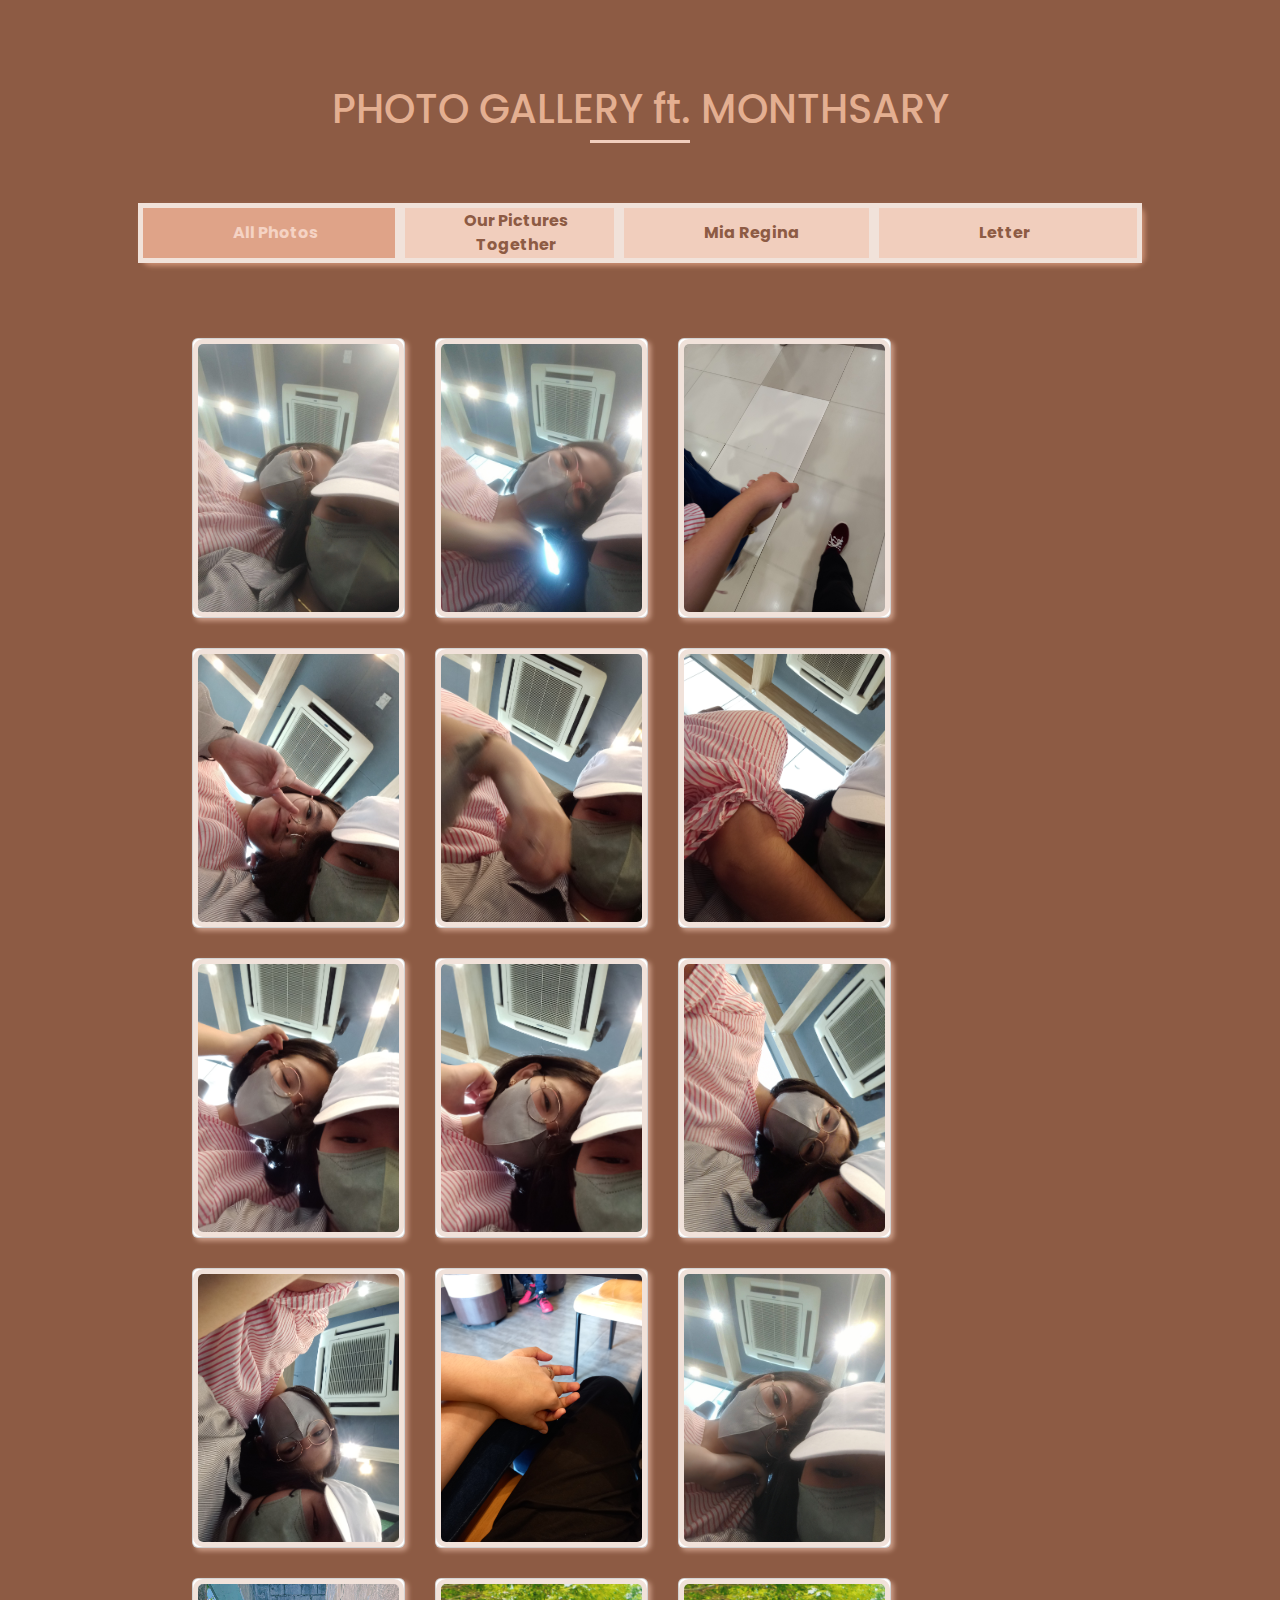
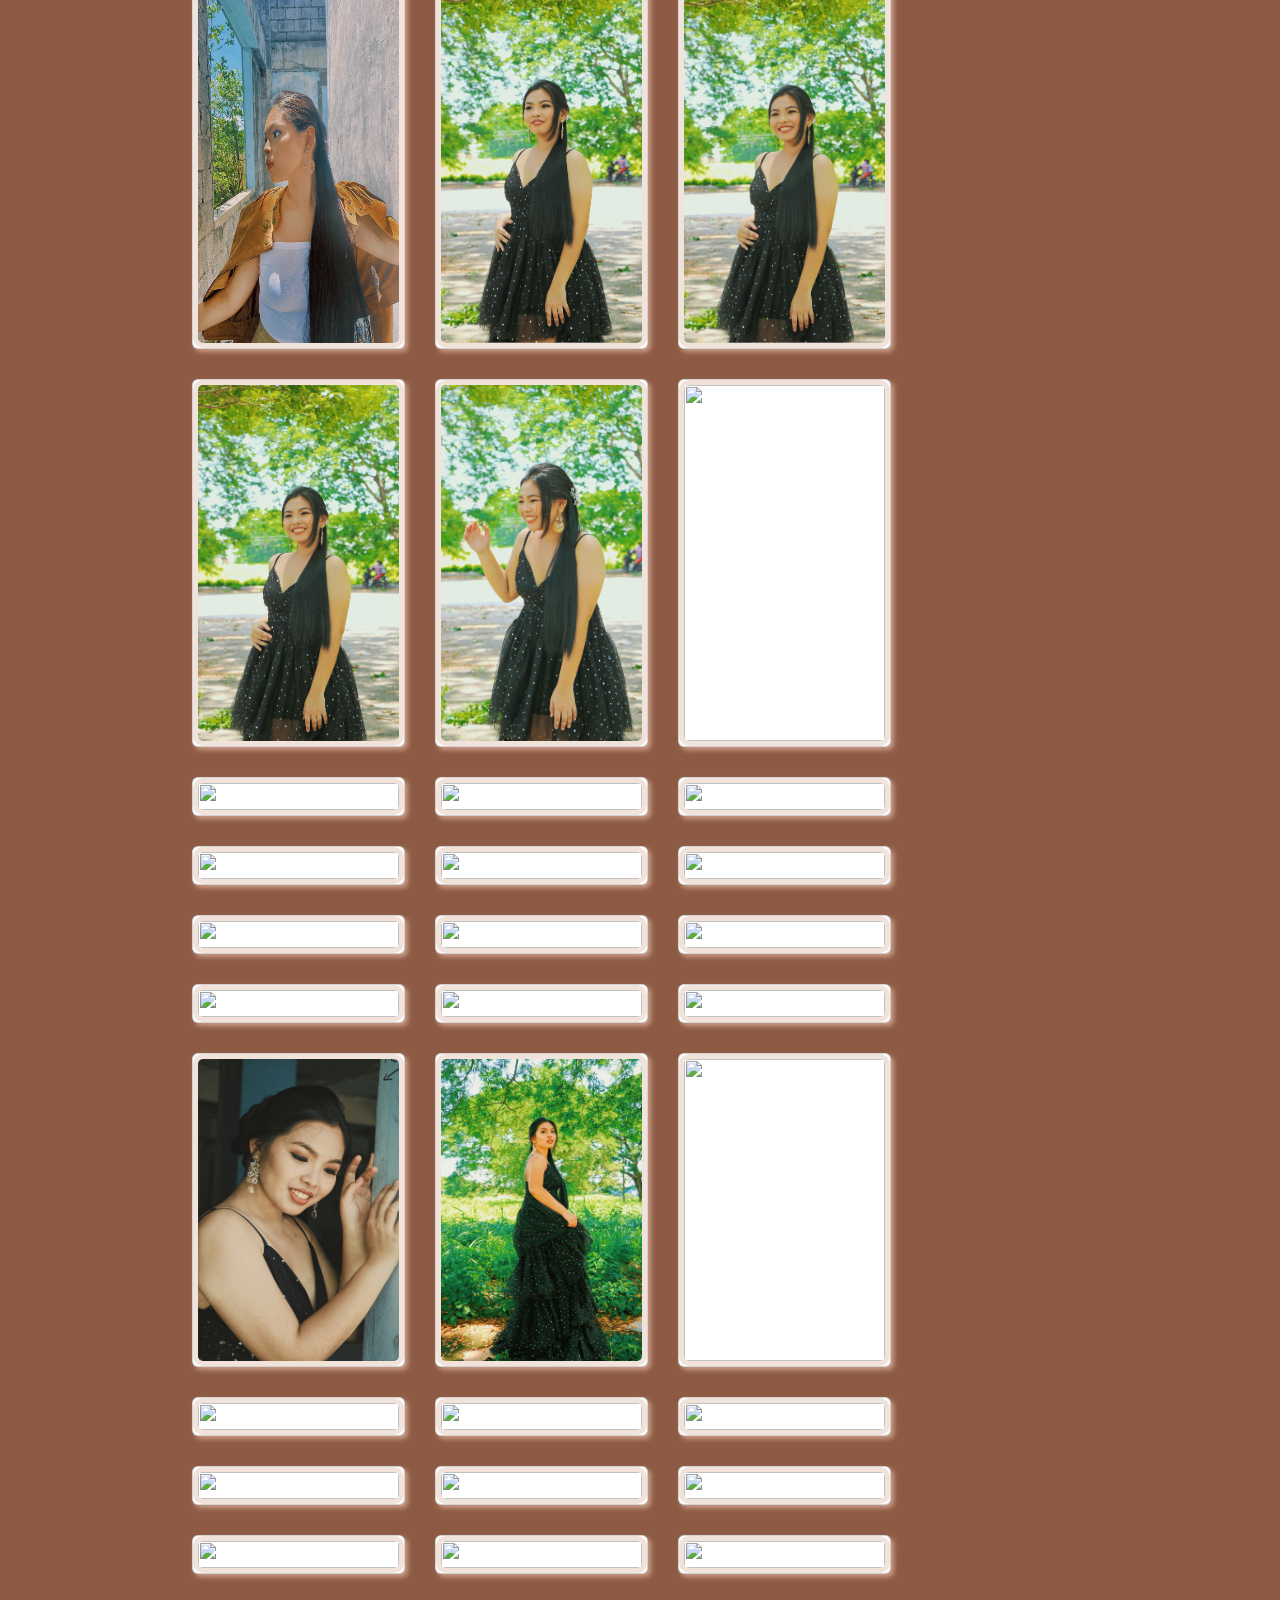
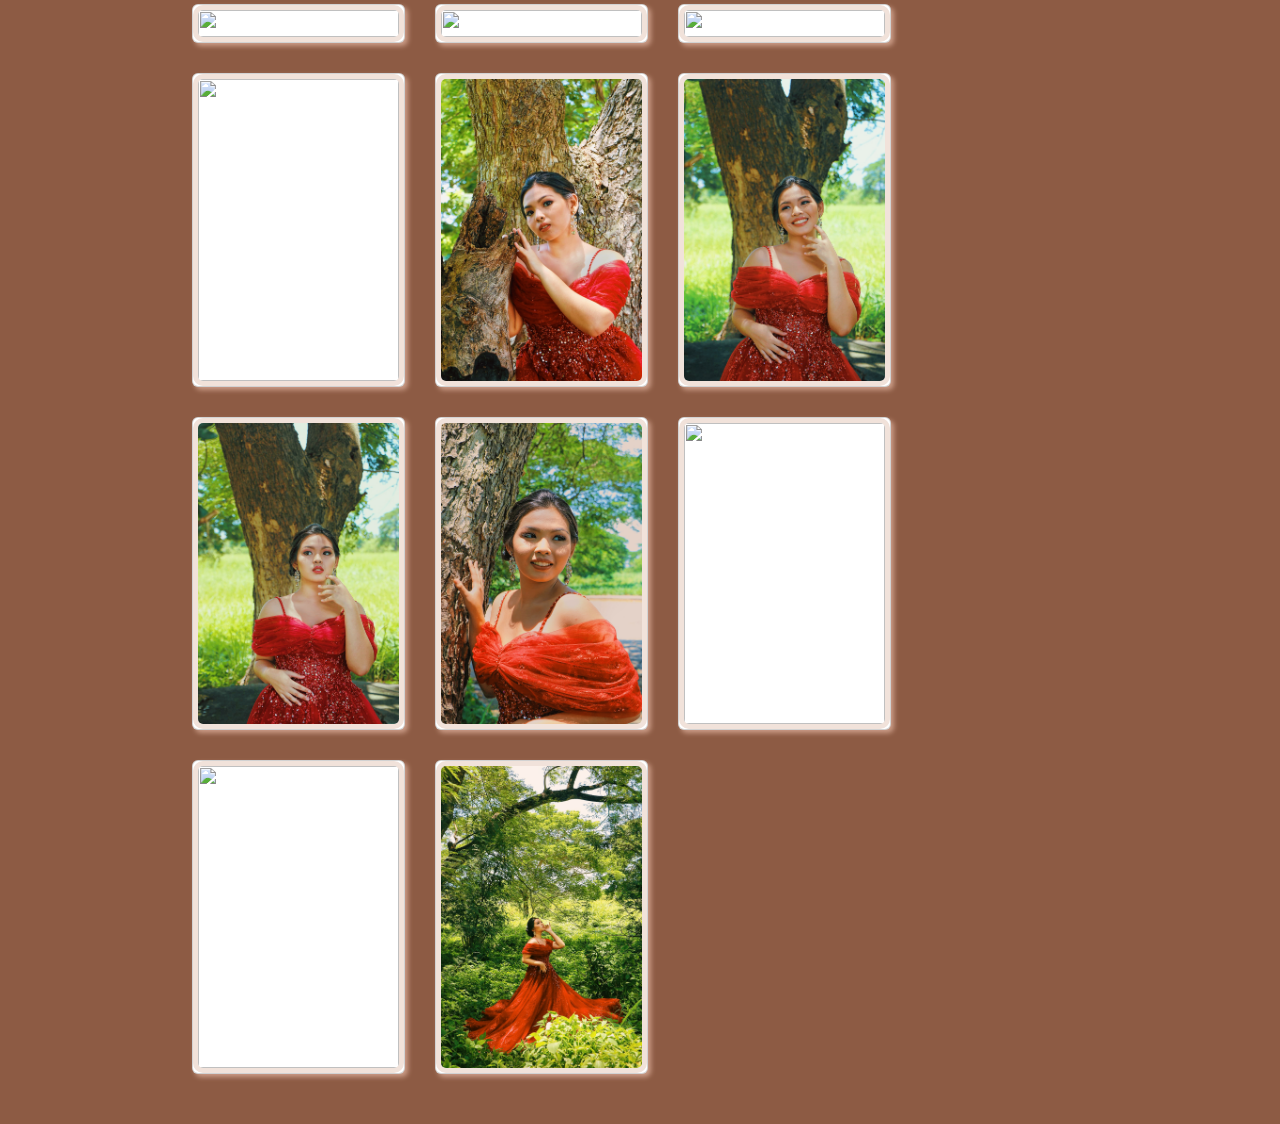
==== index.html @ ea606c8c "Update and rename index.html.html to index.html" ====
<!DOCTYPE html>
<html lang="en" dir="ltr">
  <head>
    <meta charset="utf-8">
    <title>18th</title>
    <link rel="stylesheet" href="stylecopy.css">
    <meta name="viewport" content="width=device-width, initial-scale=1.0">
    <link rel="stylesheet" href="https://cdn.jsdelivr.net/npm/bootstrap@5.3.0-alpha2/dist/css/bootstrap.min.css">
    <script src="script.js" defer></script>
  </head>
  <body>
    <div class="container">
        <h1>PHOTO GALLERY ft. MONTHSARY</h1>
      <!-- Filter Buttons -->
      <div class="filter-buttons">
          <button class="item active" data-name="all">All Photos</button>
          <button class="us" data-name="together">Our Pictures Together</button>
          <button class="regina" data-name="mia">Mia Regina</button>
          <button class="sulat" data-name="letter"><a  href="index1.html">Letter</a></button>
        </div>
      </div>
      <!-- Filterable Cards -->
      <div class="filterable-cards">
        <div class="card" data-name="together">
            <img src="OP1.jpg">
        </div>
        <div class="card" data-name="together">
            <img src="OP2.jpg">
        </div>
        <div class="card" data-name="together">
            <img src="OP3.jpg">
        </div>
        <div class="card" data-name="together">
            <img src="OP4.jpg">
        </div>
        <div class="card" data-name="together">
            <img src="OP5.jpg">
        </div>
        <div class="card" data-name="together">
            <img src="OP6.jpg">
        </div>
        <div class="card" data-name="together">
            <img src="OP7.jpg">
        </div>
        <div class="card" data-name="together">
            <img src="OP8.jpg">
        </div>
        <div class="card" data-name="together">
            <img src="OP9.jpg">
        </div>
        <div class="card" data-name="together">
            <img src="OP10.jpg">
        </div>
        <div class="card" data-name="together">
            <img src="OP11.jpg">
        </div>
        <div class="card" data-name="together">
            <img src="OP12.jpg">
        </div>
        <div class="card" data-name="mia">
            <img src="DF.jpg">
        </div>
        <div class="card" data-name="mia">
            <img src="B1.jpg">
        </div>
        <div class="card" data-name="mia">
            <img src="B2.jpg">
        </div>
        <div class="card" data-name="mia">
            <img src="B3.jpg">
        </div>
        <div class="card" data-name="mia">
            <img src="B4.jpg">
        </div>
        <div class="card" data-name="mia">
            <img src="B5.jpg">
        </div>
        <div class="card" data-name="mia">
            <img src="B6.jpg">
        </div>
        <div class="card" data-name="mia">
            <img src="B7.jpg">
        </div>
        <div class="card" data-name="mia">
            <img src="B8.jpg">
        </div>
        <div class="card" data-name="mia">
            <img src="B9.jpg">
        </div>
        <div class="card" data-name="mia">
            <img src="B10.jpg">
        </div>
        <div class="card" data-name="mia">
            <img src="B11.jpg">
        </div>
        <div class="card" data-name="mia">
            <img src="B12.jpg">
        </div>
        <div class="card" data-name="mia">
            <img src="B13.jpg">
        </div>
        <div class="card" data-name="mia">
            <img src="B14.jpg">
        </div>
        <div class="card" data-name="mia">
            <img src="B15.jpg">
        </div>
        <div class="card" data-name="mia">
            <img src="B16.jpg">
        </div>
        <div class="card" data-name="mia">
            <img src="B17.jpg">
        </div>
        <div class="card" data-name="mia">
            <img src="B18.jpg">
        </div>
        <div class="card" data-name="mia">
            <img src="B19.jpg">
        </div>
        <div class="card" data-name="mia">
            <img src="C1.jpg">
        </div>
        <div class="card" data-name="mia">
            <img src="C2.jpg">
        </div>
        <div class="card" data-name="mia">
            <img src="C3.jpg">
        </div>
        <div class="card" data-name="mia">
            <img src="C4.jpg">
        </div>
        <div class="card" data-name="mia">
            <img src="P1.jpg">
        </div>
        <div class="card" data-name="mia">
            <img src="P2.jpg">
        </div>
        <div class="card" data-name="mia">
            <img src="R1.jpg">
        </div>
        <div class="card" data-name="mia">
            <img src="R2.jpg">
        </div>
        <div class="card" data-name="mia">
            <img src="R3.jpg">
        </div>
        <div class="card" data-name="mia">
            <img src="R4.jpg">
        </div>
        <div class="card" data-name="mia">
            <img src="S1.jpg">
        </div>
        <div class="card" data-name="mia">
            <img src="S2.jpg">
        </div>
        <div class="card" data-name="mia">
            <img src="S3.jpg">
        </div>
        <div class="card" data-name="mia">
            <img src="S4.jpg">
        </div>
        <div class="card" data-name="mia">
            <img src="T1.jpg">
        </div>
        <div class="card" data-name="mia">
            <img src="T2.jpg">
        </div>
        <div class="card" data-name="mia">
            <img src="T3.jpg"> 
        </div>
        <div class="card" data-name="mia">
            <img src="T4.jpg">
        </div>
        <div class="card" data-name="mia">
            <img src="TB1.jpg">
        </div>
        <div class="card" data-name="mia">
            <img src="TB2.jpg">
        </div>
        <div class="card" data-name="mia">
            <img src="TB3.jpg">
        </div>

    </div>
</body>
</html>
---- stylecopy.css ----
/* Import Google font - Poppins */
@import url('https://fonts.googleapis.com/css2?family=Poppins:wght@400;500;600&display=swap');

* {
  font-family: "Poppins", sans-serif;
}

body{
  background: rgb(141, 91, 68) !important;
}


h1{
    font-weight: normal;
    font-size: 35px;
    position: relative;
    margin: 40px 0;
}

h1::before{
    content: '';
    position: absolute;
    width: 100px;
    height: 3px;
    background-color: rgb(241, 206, 189);
    bottom: -10px;
    left: 50%;
    transform: translateX(-50%);
    animation: animate 4s linear infinite;
}
@keyframes animate{
    0%{
        width: 100px;
    }
    50%{
        width: 200px;
    }
    100%{
        width: 100px;
    }
}

.container{
  max-width: 1350px;
  position: relative;
  width: 100%;
  padding: 50px;
  margin: 50px auto;
  text-align: center;
  margin-top: 35px;
    margin-bottom: -15px;
  align-items: center;
  color: #e4af91;
}

.filter-buttons{
    display: flex;
    align-items: center;
    border-radius: 10px;
    box-shadow: 3px 3px 5px rgb(204, 144, 116);
    text-align: center;
    height: 60px;
    margin: 0 auto 20px auto;
    margin-top: 70px;
    margin-bottom: -60px;
    width: 90%;
}

.filter-buttons button{
  width: 50%;
  display: flex;
  align-items: center;
  text-align: center;
  height: 60px;
}

.filter-buttons button.item{
  padding-left: 90px;
  color: rgb(141, 91, 68);
  box-sizing: border-box;
  border: 5px solid rgb(241, 226, 218);
}

.filter-buttons button.regina{
  padding-left: 80px;
  color: rgb(141, 91, 68);
  box-sizing: border-box;
  border: 5px solid rgb(241, 226, 218);
}

.filter-buttons button.sulat{
  padding-left: 100px;
  color: rgb(141, 91, 68);
  box-sizing: border-box;
  border: 5px solid rgb(241, 226, 218);
}

.filter-buttons button.sulat a{
  color: rgb(141, 91, 68);
  text-decoration: none;
  list-style: none;
}

.filter-buttons button.us{
  padding-left: 20px;
  color: rgb(141, 91, 68);
  box-sizing: border-box;
  border: 5px solid rgb(241, 226, 218);
}

button{
  border-radius: 10px;
  background: rgb(241, 206, 189);
  border-color: transparent;
  line-height: 60px;
  font-size: 18px;
  height: 100%;
  margin: 0 20px;
  transition: color .5s;
  display: inline-block;
  text-align: center;
  align-items: center;
  font-weight: bold;
}

.filter-buttons button:hover {
  background: rgb(223, 163, 136);
  color: rgb(245, 211, 196);
}

.filter-buttons button.active {
    color: rgb(245, 211, 196);
  background: rgb(223, 163, 136);
}

.card{
    position: relative;
    height: 300px;
    width: 213px;
    border-radius: 10px;
    box-shadow: 3px 3px 5px rgb(204, 157, 136);
    cursor: pointer;
}
.card img{
    height: 100%;
    width: 100%;
    border-radius: 10px;
    transition: .5s;
    box-sizing: border-box;
    border: 5px solid rgb(241, 226, 218);
}

.card.hide{
  display: none;
}

.filterable-cards{
    width: 70%;
    grid-template-columns: repeat(4, 1fr);
    margin: 100px auto 50px;
    grid-gap: 30px;
    display: flex;
    position: relative;
    flex-wrap: wrap;
}

@media (max-width: 600px) {
  #filterable-cards {
    justify-content: center;
  }
  #filterable-cards .card {
    width: calc(100% / 2 - 10px);
  }
}

.mia{
  position: relative;
  height: 300px;
  width: 213px;
  border-radius: 10px;
  box-shadow: 3px 3px 5px rgb(204, 157, 136);
  cursor: pointer;
}
.mia img{
  height: 100%;
  width: 100%;
  border-radius: 10px;
  transition: .5s;
}

.card::before{
  content: "MONTHSARY GALLERY";
  position: absolute;
  text-align: center;
  top: 50%;
  left: 10%;
  transform: translate(-50% -50%);
  color: rgb(250, 211, 193);
  font-size: 15px;
  font-weight: bold;
  opacity: 0;
  transition: .3s;
  transition-delay: .2s;
  z-index: 1;
}
.card:after{
  content: "";
  position: absolute;
  width: 100%;
  bottom: 0;
  left: 0;
  border-radius: 10px;
  height: 0;
  background-color: rgba(0, 0, 0, 0.164);
  transition: .3s;
}
.card:hover::after{
  height: 100%;
}
.card:hover::before{
  margin-top: 0;
  opacity: 1;
}
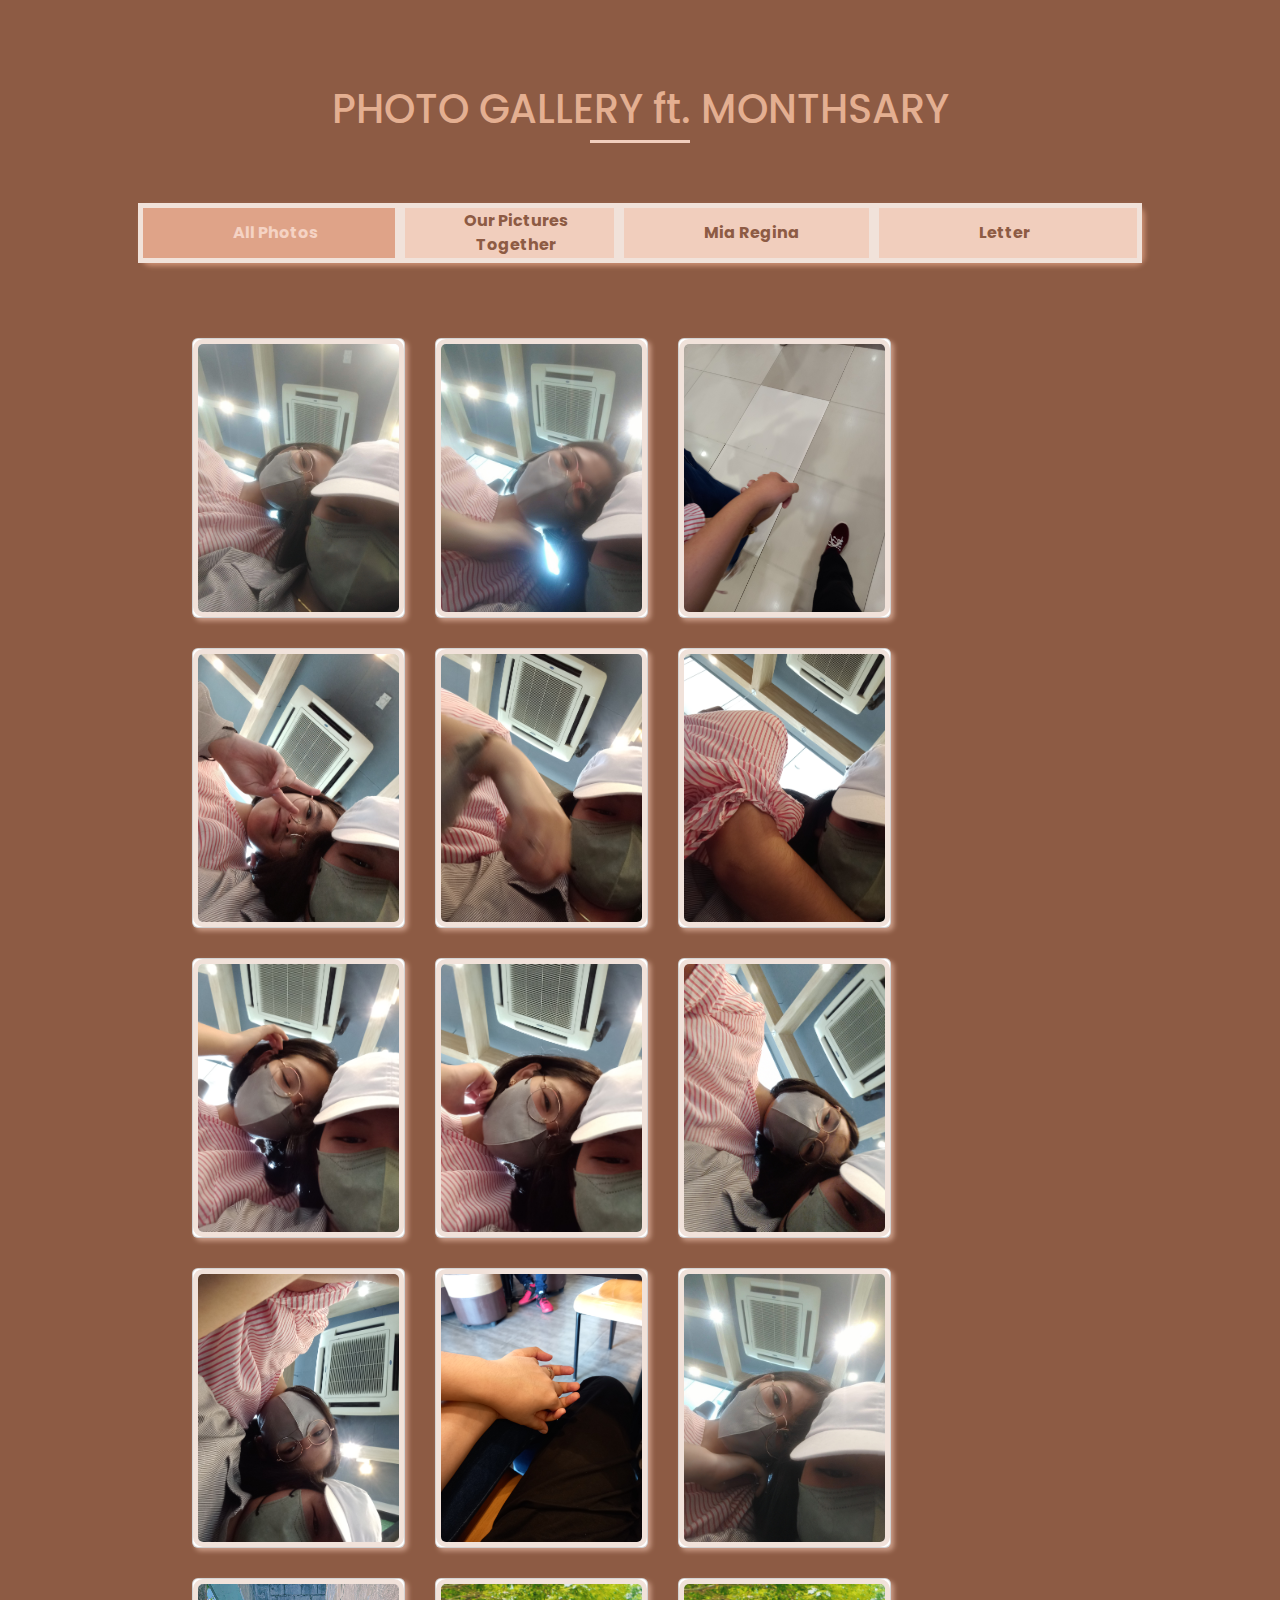
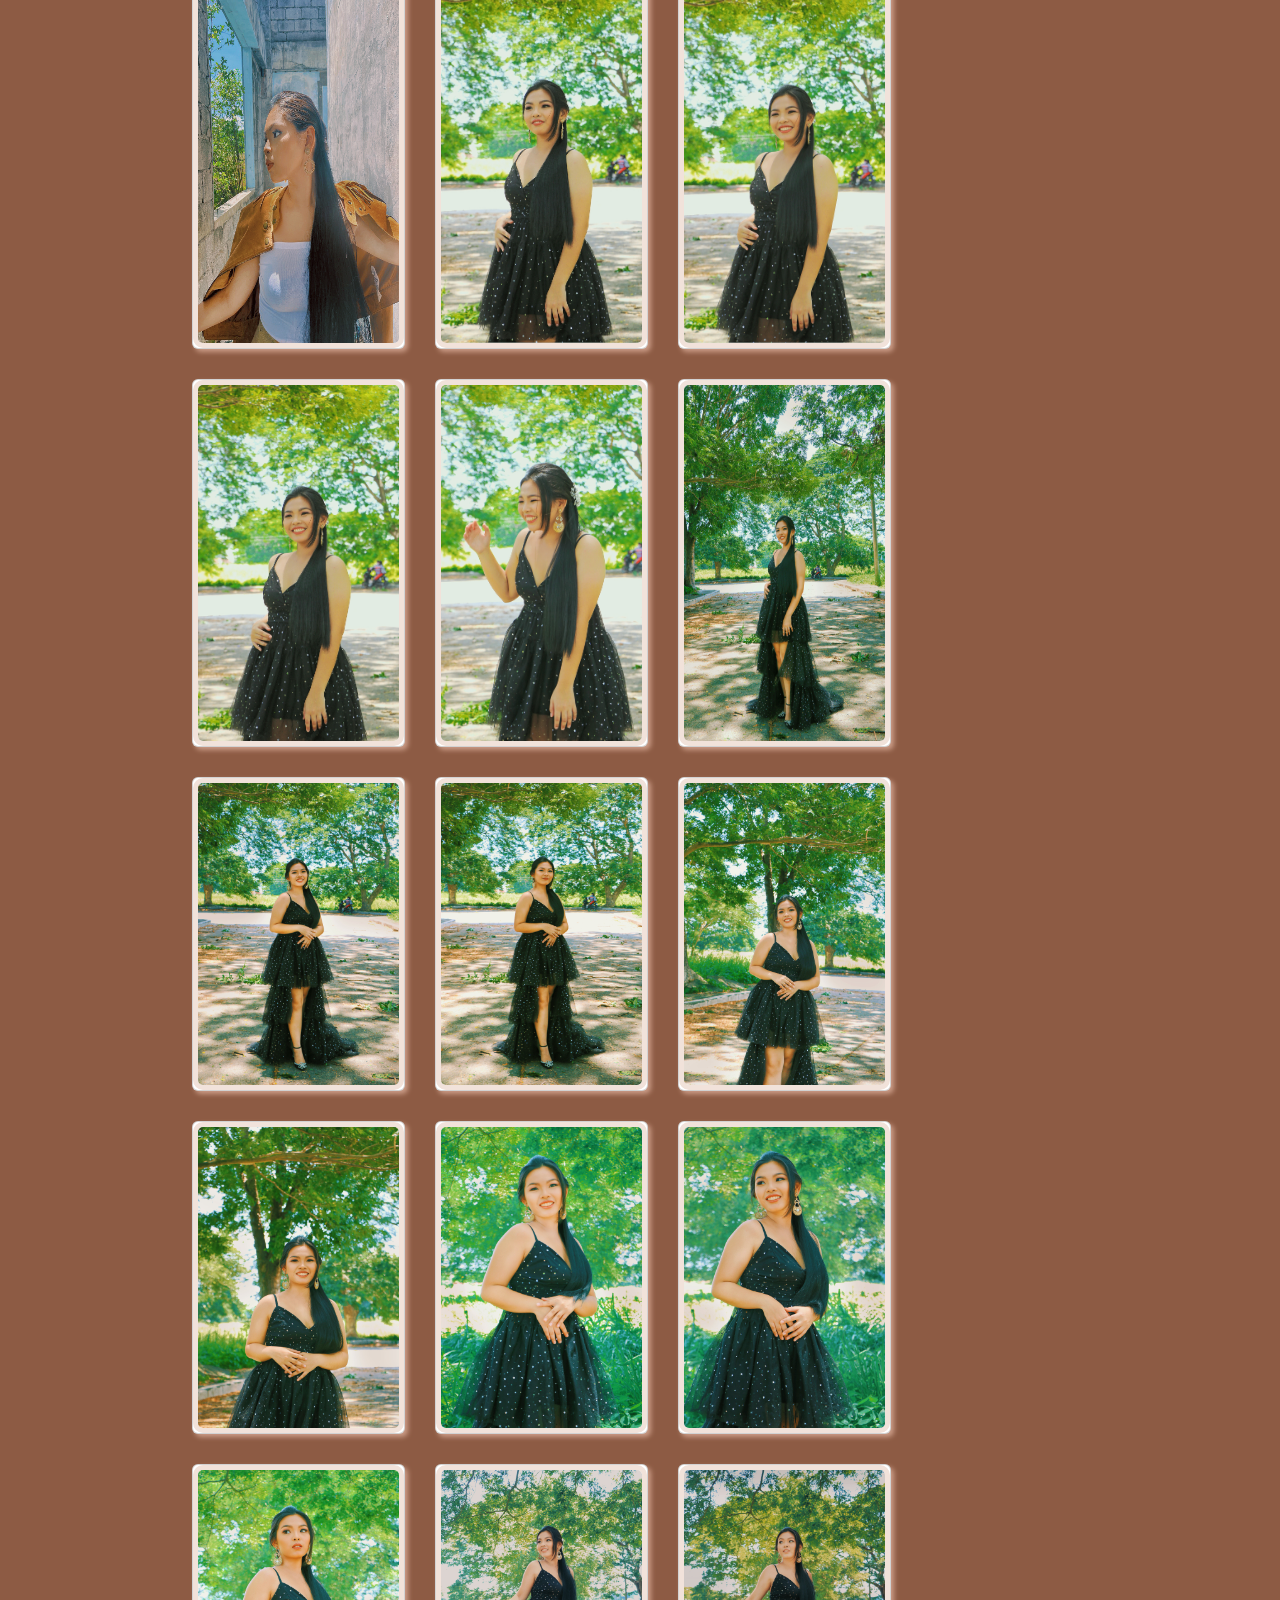
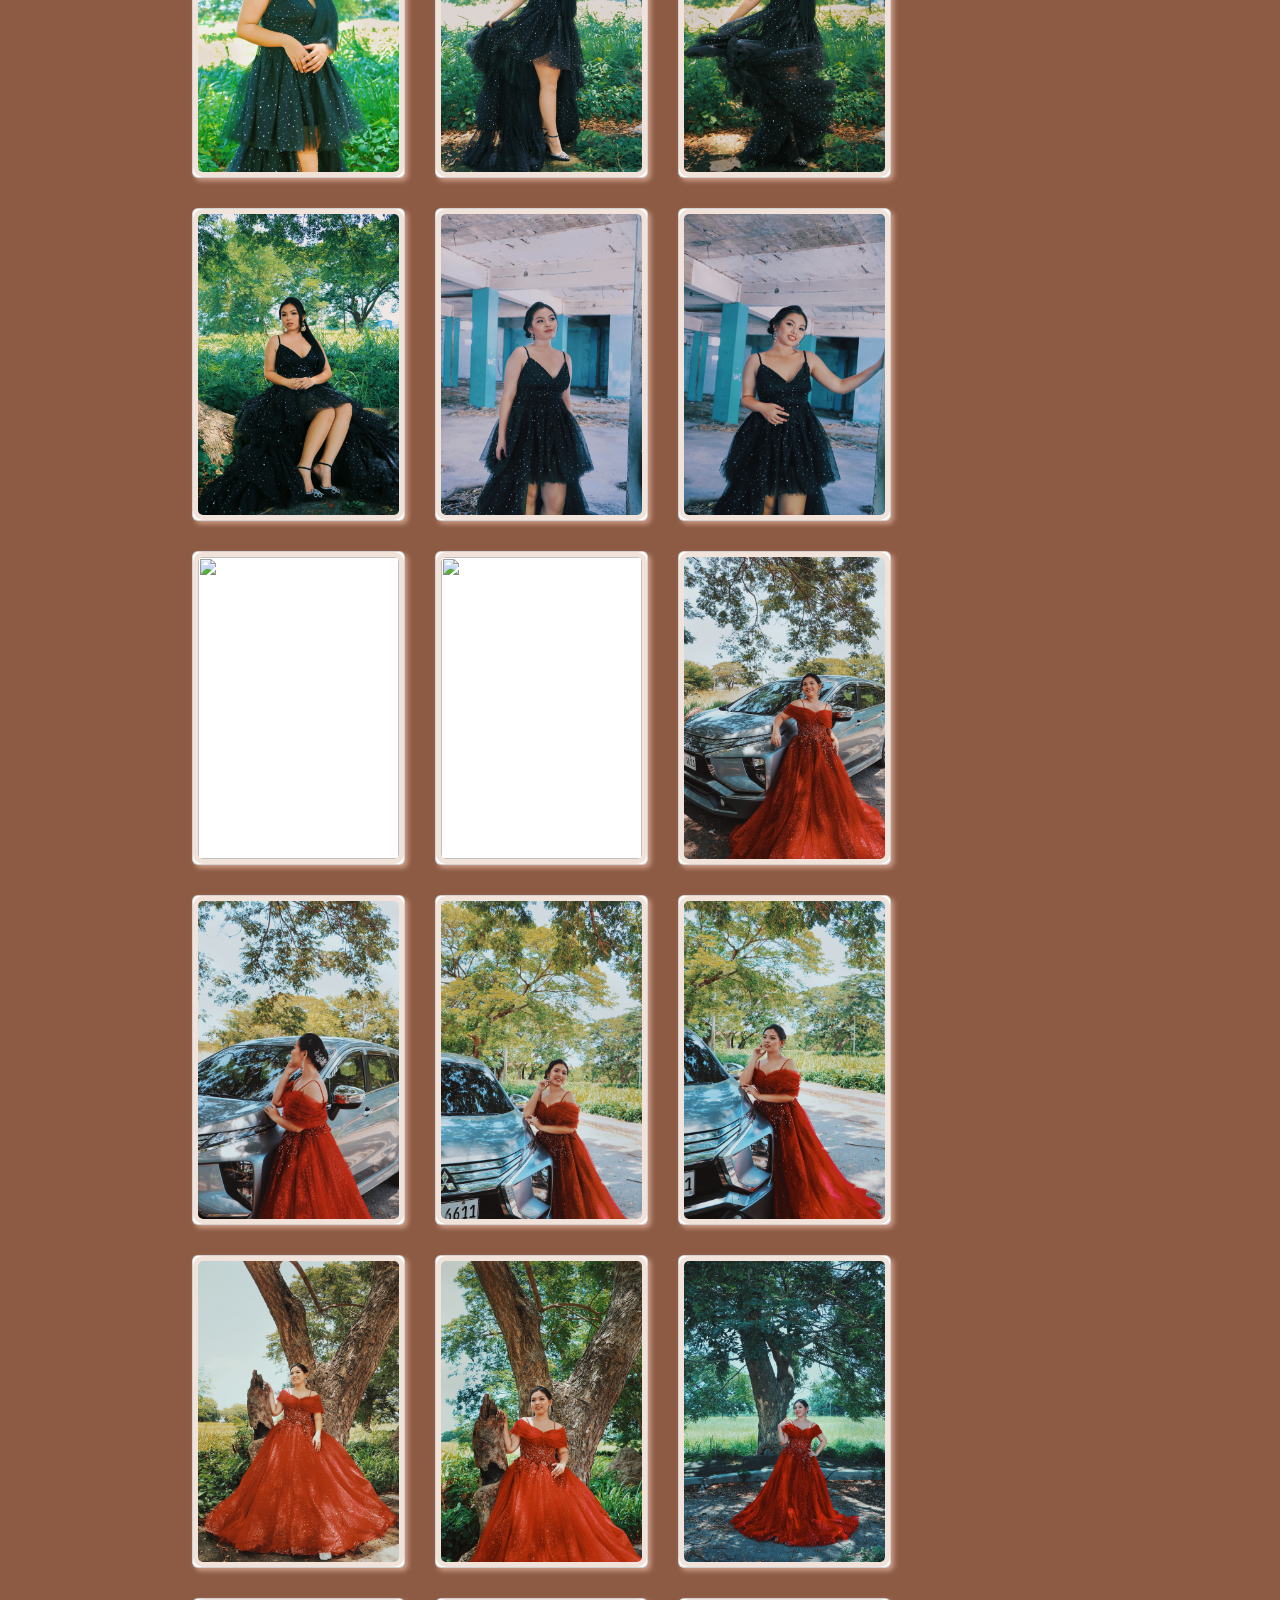
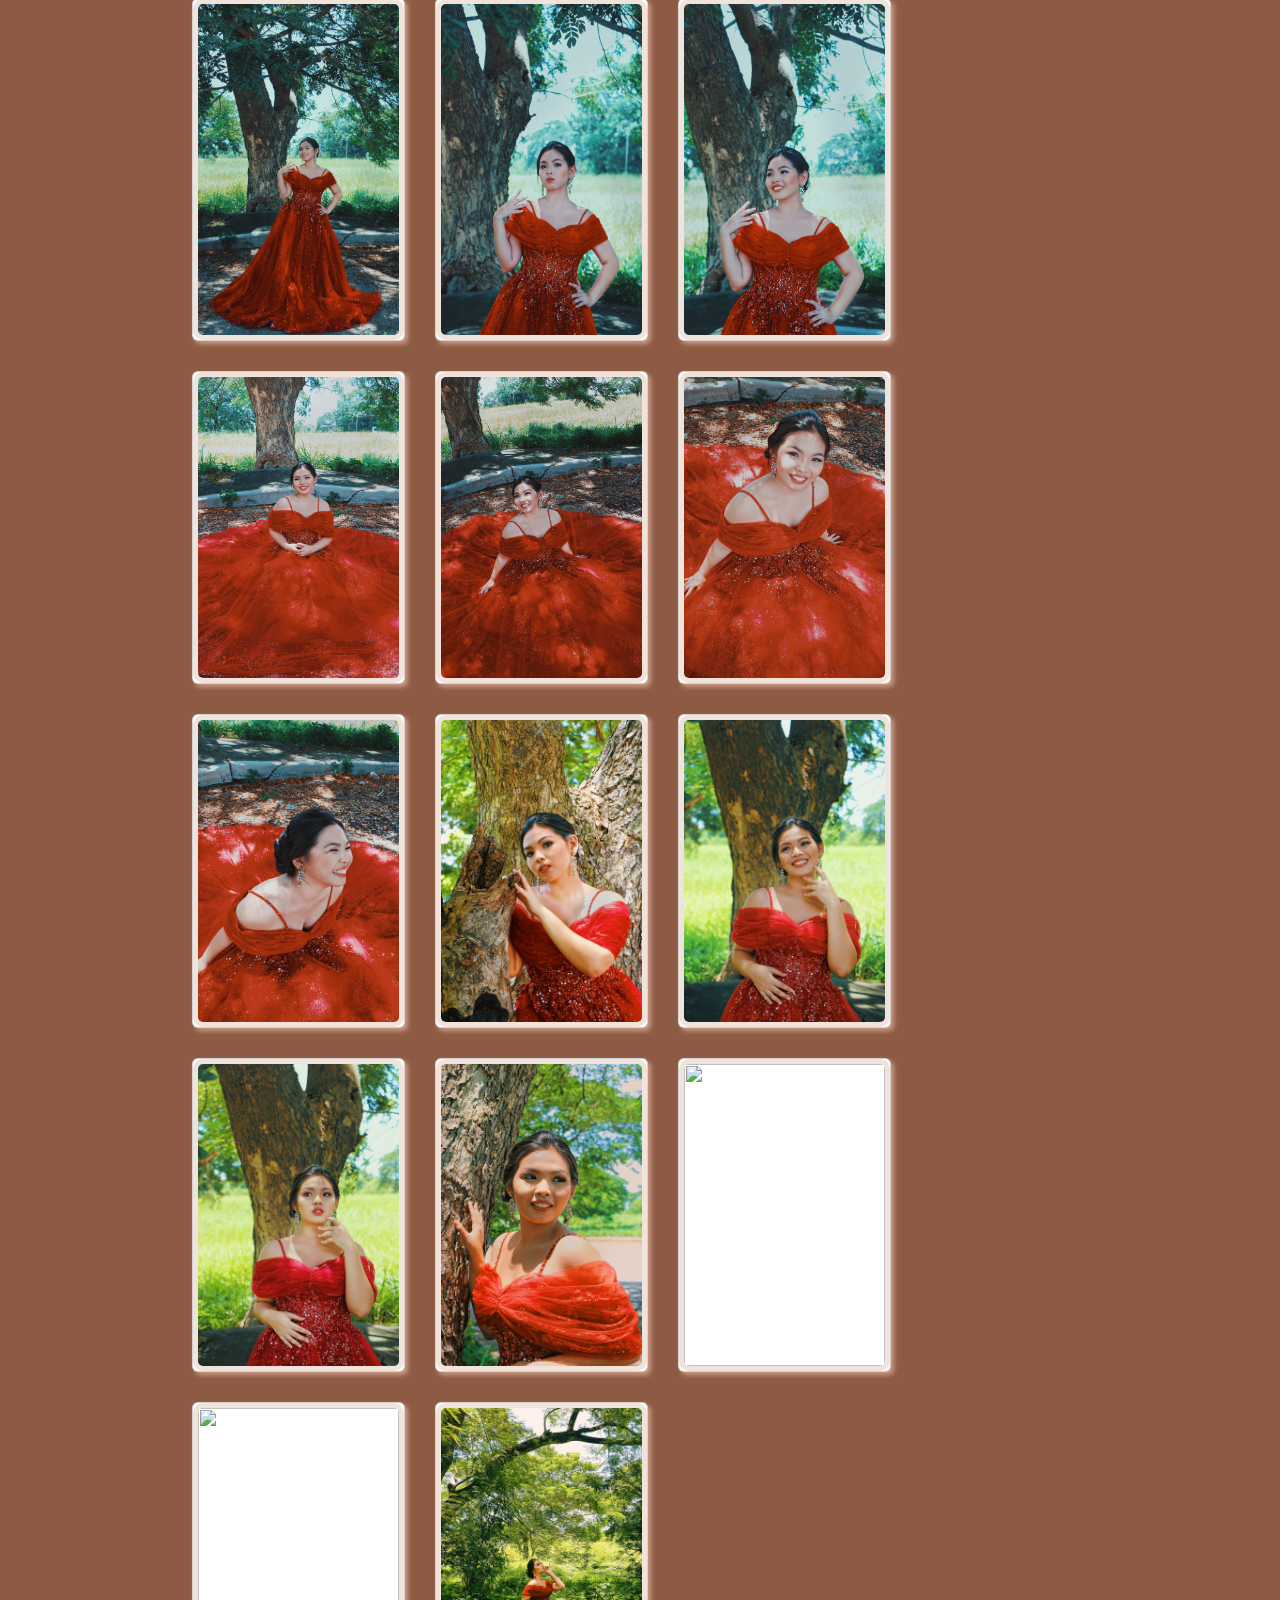
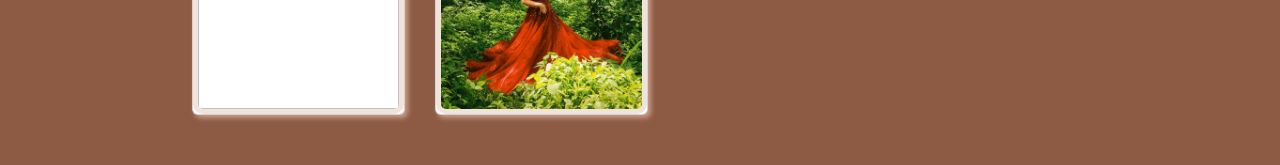
==== commit 16c7d787: "Update index.html" ====
--- a/index.html
+++ b/index.html
@@ -73,91 +73,91 @@
             <img src="B4.jpg">
         </div>
         <div class="card" data-name="mia">
-            <img src="B5.jpg">
+            <img src="B5.JPG">
         </div>
         <div class="card" data-name="mia">
-            <img src="B6.jpg">
+            <img src="B6.JPG">
         </div>
         <div class="card" data-name="mia">
-            <img src="B7.jpg">
+            <img src="B7.JPG">
         </div>
         <div class="card" data-name="mia">
-            <img src="B8.jpg">
+            <img src="B8.JPG">
         </div>
         <div class="card" data-name="mia">
-            <img src="B9.jpg">
+            <img src="B9.JPG">
         </div>
         <div class="card" data-name="mia">
-            <img src="B10.jpg">
+            <img src="B10.JPG">
         </div>
         <div class="card" data-name="mia">
-            <img src="B11.jpg">
+            <img src="B11.JPG">
         </div>
         <div class="card" data-name="mia">
-            <img src="B12.jpg">
+            <img src="B12.JPG">
         </div>
         <div class="card" data-name="mia">
-            <img src="B13.jpg">
+            <img src="B13.JPG">
         </div>
         <div class="card" data-name="mia">
-            <img src="B14.jpg">
+            <img src="B14.JPG">
         </div>
         <div class="card" data-name="mia">
-            <img src="B15.jpg">
+            <img src="B15.JPG">
         </div>
         <div class="card" data-name="mia">
-            <img src="B16.jpg">
+            <img src="B16.JPG">
         </div>
         <div class="card" data-name="mia">
-            <img src="B17.jpg">
+            <img src="B17.JPG">
         </div>
         <div class="card" data-name="mia">
-            <img src="B18.jpg">
+            <img src="B18.JPG">
         </div>
         <div class="card" data-name="mia">
-            <img src="B19.jpg">
+            <img src="B19.JPG">
         </div>
         <div class="card" data-name="mia">
-            <img src="C1.jpg">
+            <img src="C1.JPG">
         </div>
         <div class="card" data-name="mia">
-            <img src="C2.jpg">
+            <img src="C2.JPG">
         </div>
         <div class="card" data-name="mia">
-            <img src="C3.jpg">
+            <img src="C3.JPG">
         </div>
         <div class="card" data-name="mia">
-            <img src="C4.jpg">
+            <img src="C4.JPG">
         </div>
         <div class="card" data-name="mia">
-            <img src="P1.jpg">
+            <img src="P1.JPG">
         </div>
         <div class="card" data-name="mia">
-            <img src="P2.jpg">
+            <img src="P2.JPG">
         </div>
         <div class="card" data-name="mia">
-            <img src="R1.jpg">
+            <img src="R1.JPG">
         </div>
         <div class="card" data-name="mia">
-            <img src="R2.jpg">
+            <img src="R2.JPG">
         </div>
         <div class="card" data-name="mia">
-            <img src="R3.jpg">
+            <img src="R3.JPG">
         </div>
         <div class="card" data-name="mia">
-            <img src="R4.jpg">
+            <img src="R4.JPG">
         </div>
         <div class="card" data-name="mia">
-            <img src="S1.jpg">
+            <img src="S1.JPG">
         </div>
         <div class="card" data-name="mia">
-            <img src="S2.jpg">
+            <img src="S2.JPG">
         </div>
         <div class="card" data-name="mia">
-            <img src="S3.jpg">
+            <img src="S3.JPG">
         </div>
         <div class="card" data-name="mia">
-            <img src="S4.jpg">
+            <img src="S4.JPG">
         </div>
         <div class="card" data-name="mia">
             <img src="T1.jpg">
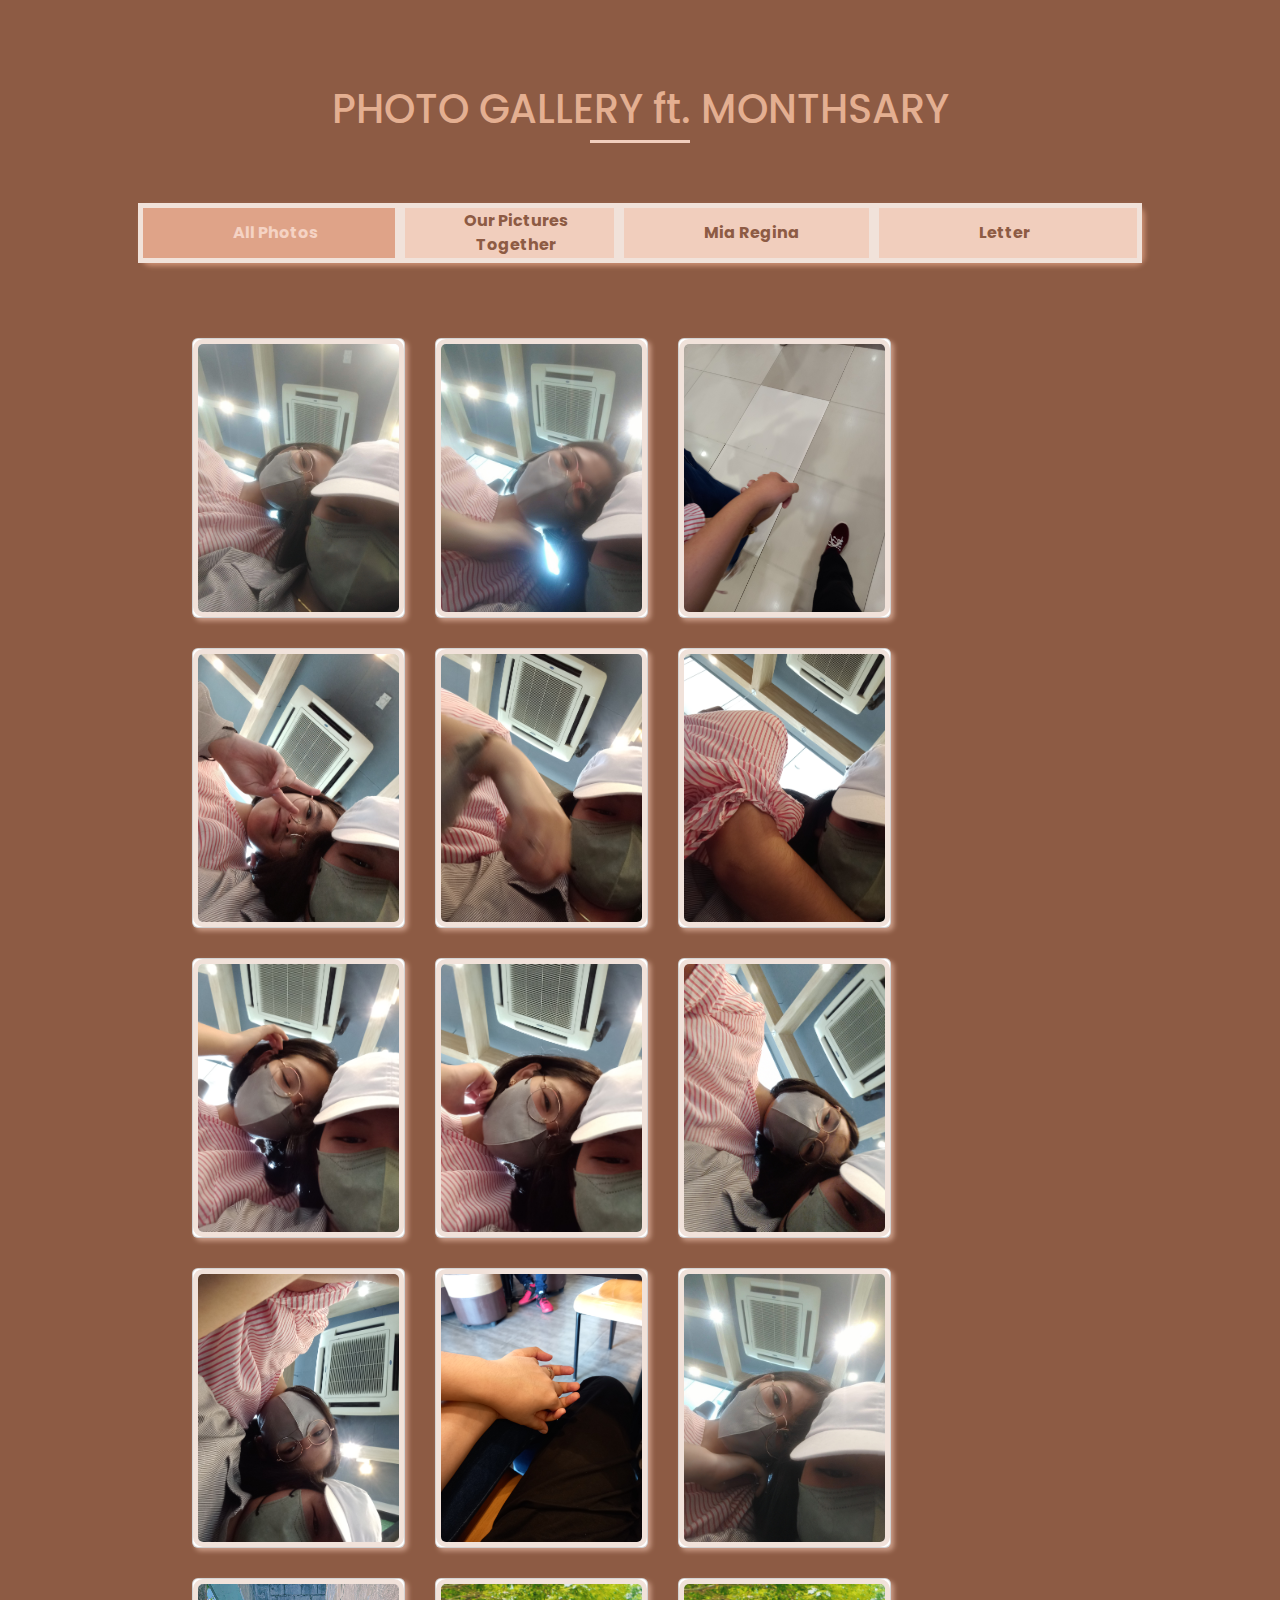
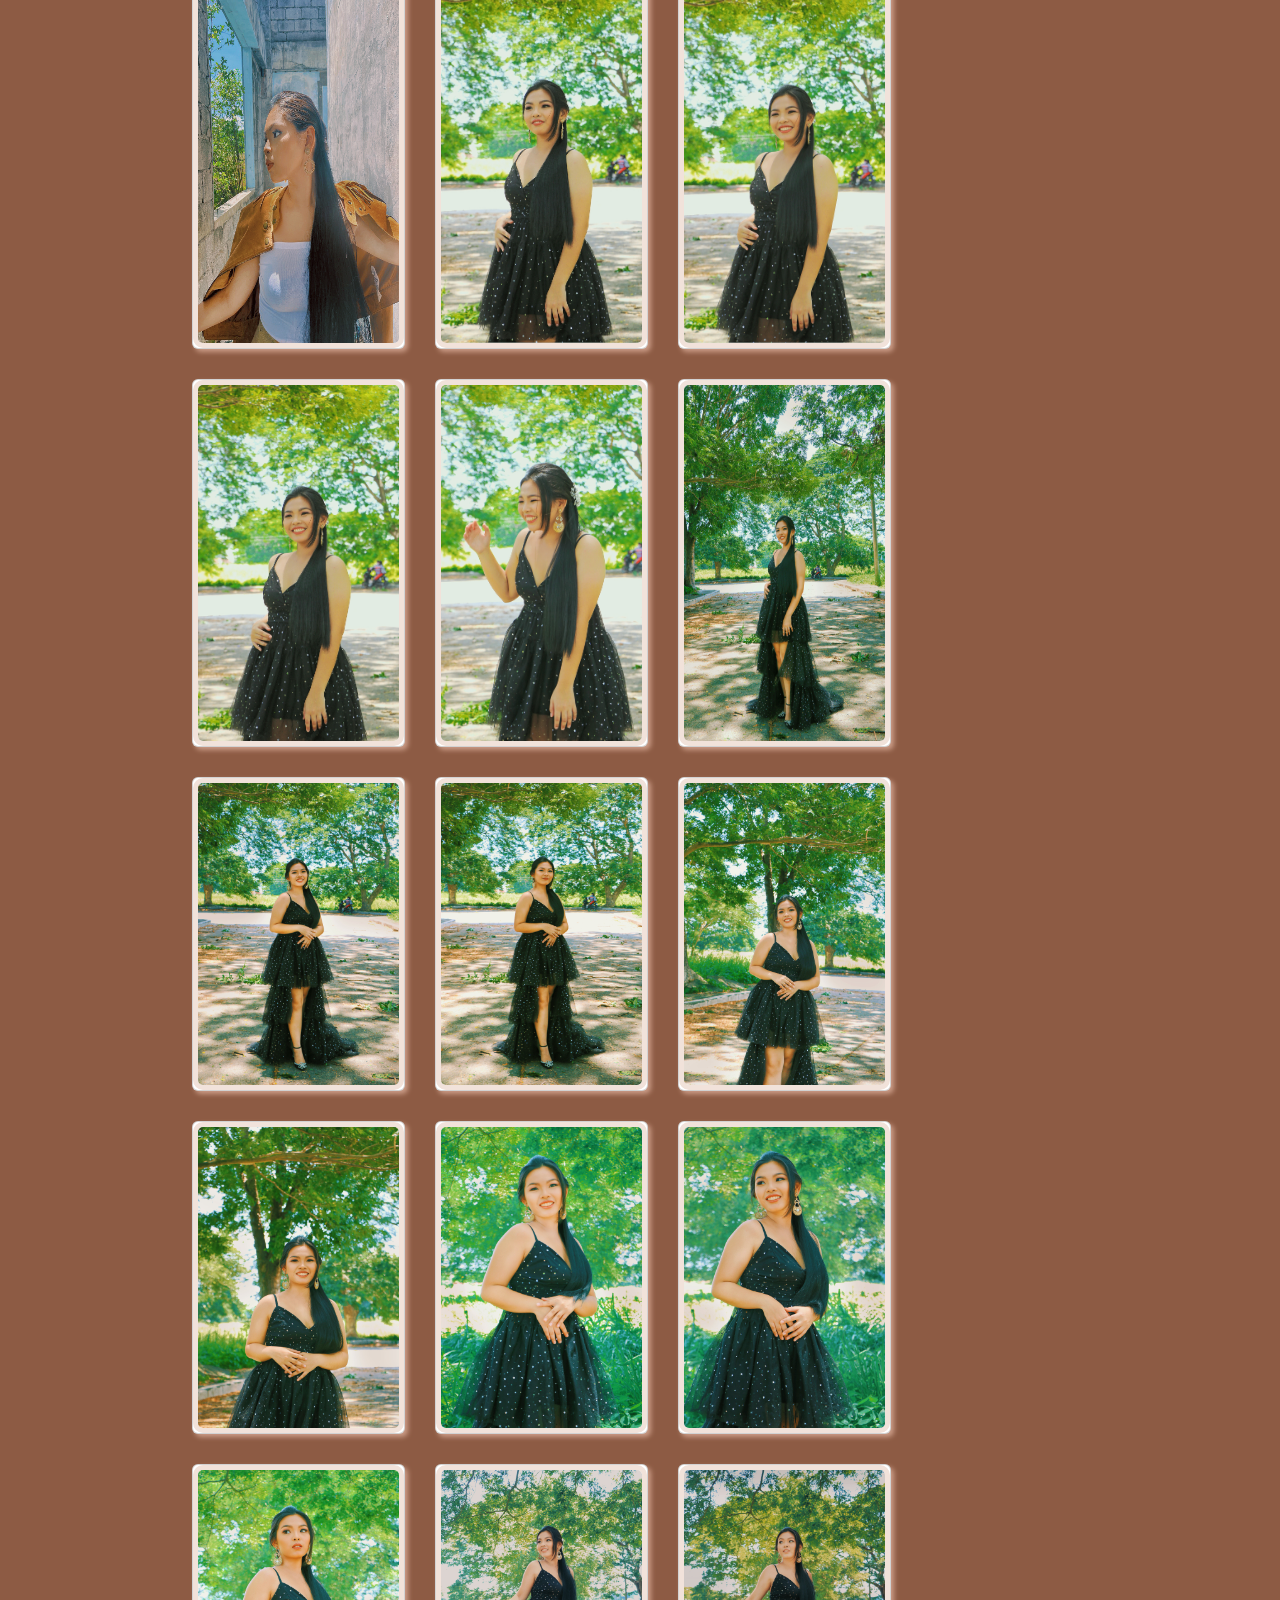
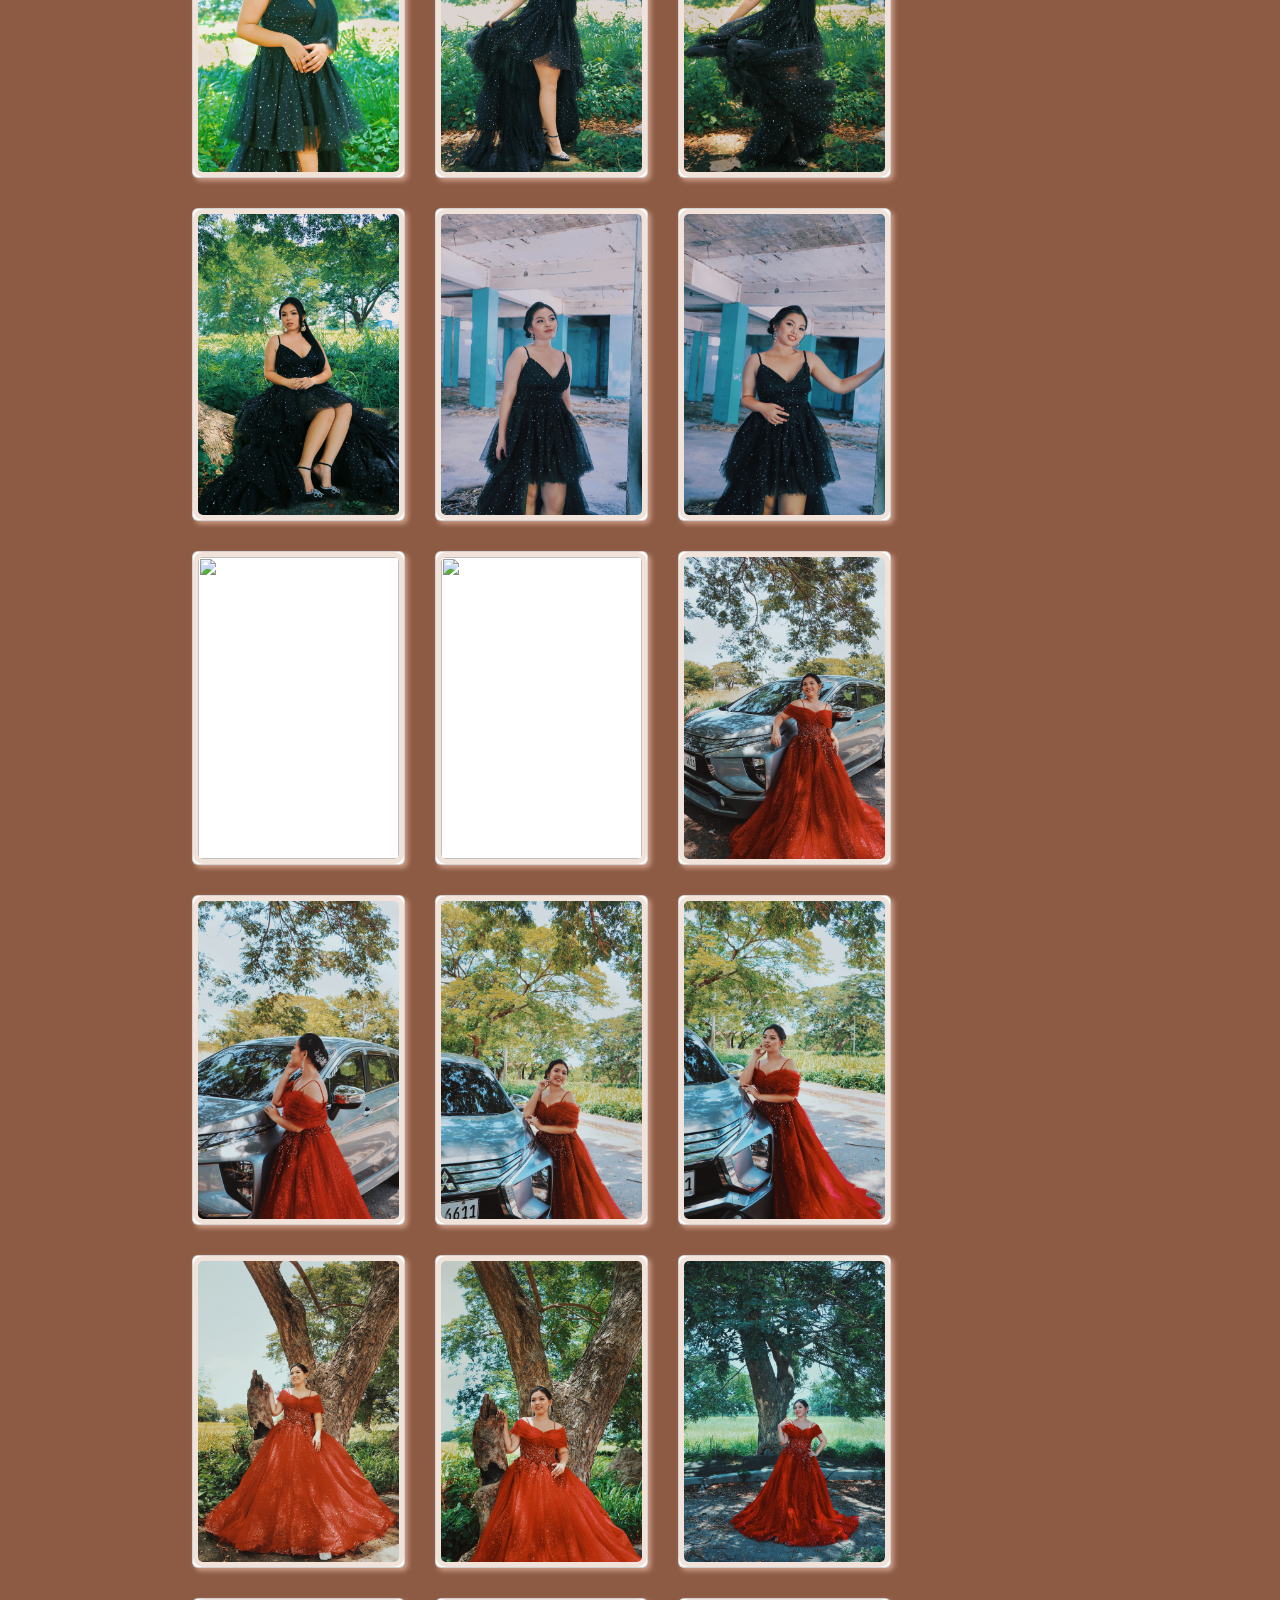
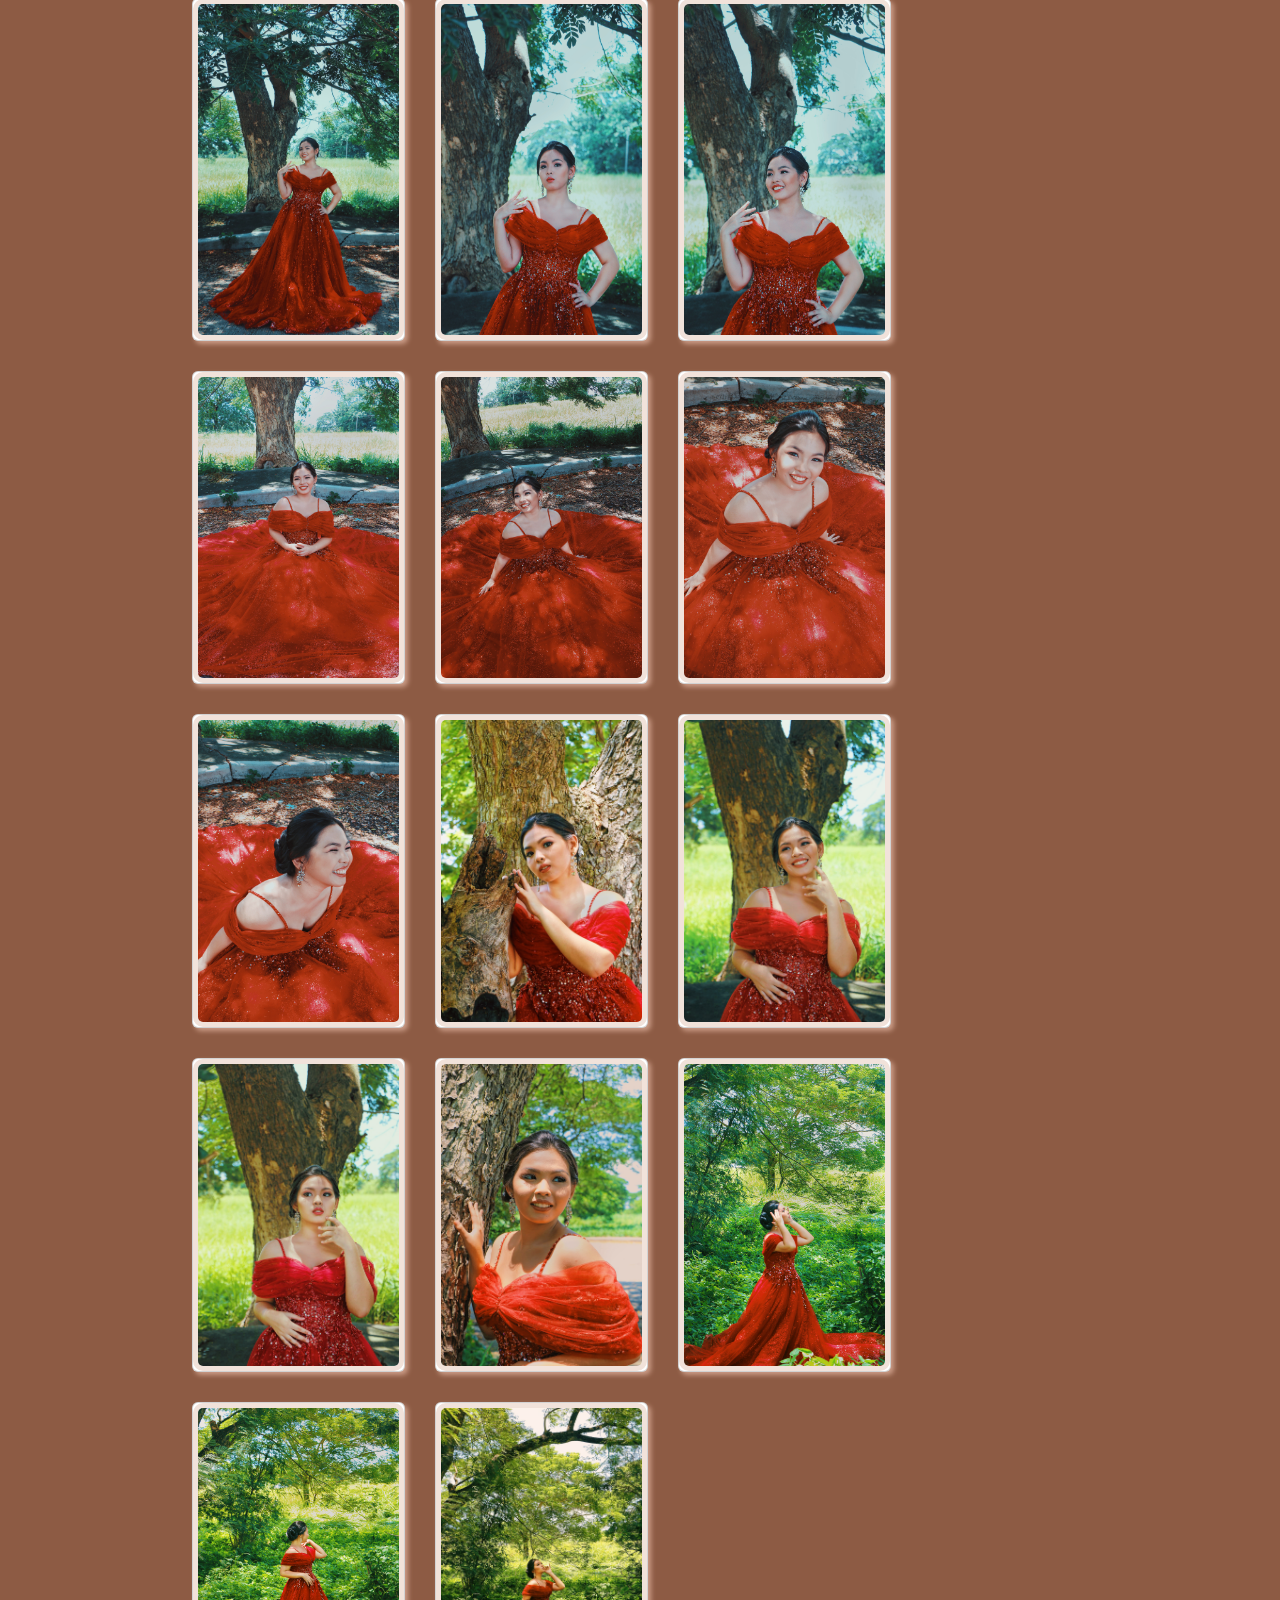
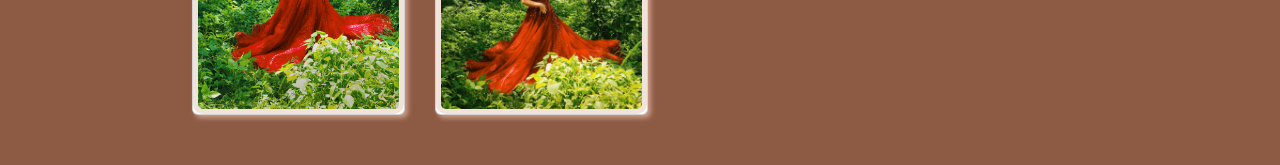
==== commit aa00c51e: "Update index.html" ====
--- a/index.html
+++ b/index.html
@@ -172,10 +172,10 @@
             <img src="T4.jpg">
         </div>
         <div class="card" data-name="mia">
-            <img src="TB1.jpg">
+            <img src="TB1.JPG">
         </div>
         <div class="card" data-name="mia">
-            <img src="TB2.jpg">
+            <img src="TB2.JPG">
         </div>
         <div class="card" data-name="mia">
             <img src="TB3.jpg">
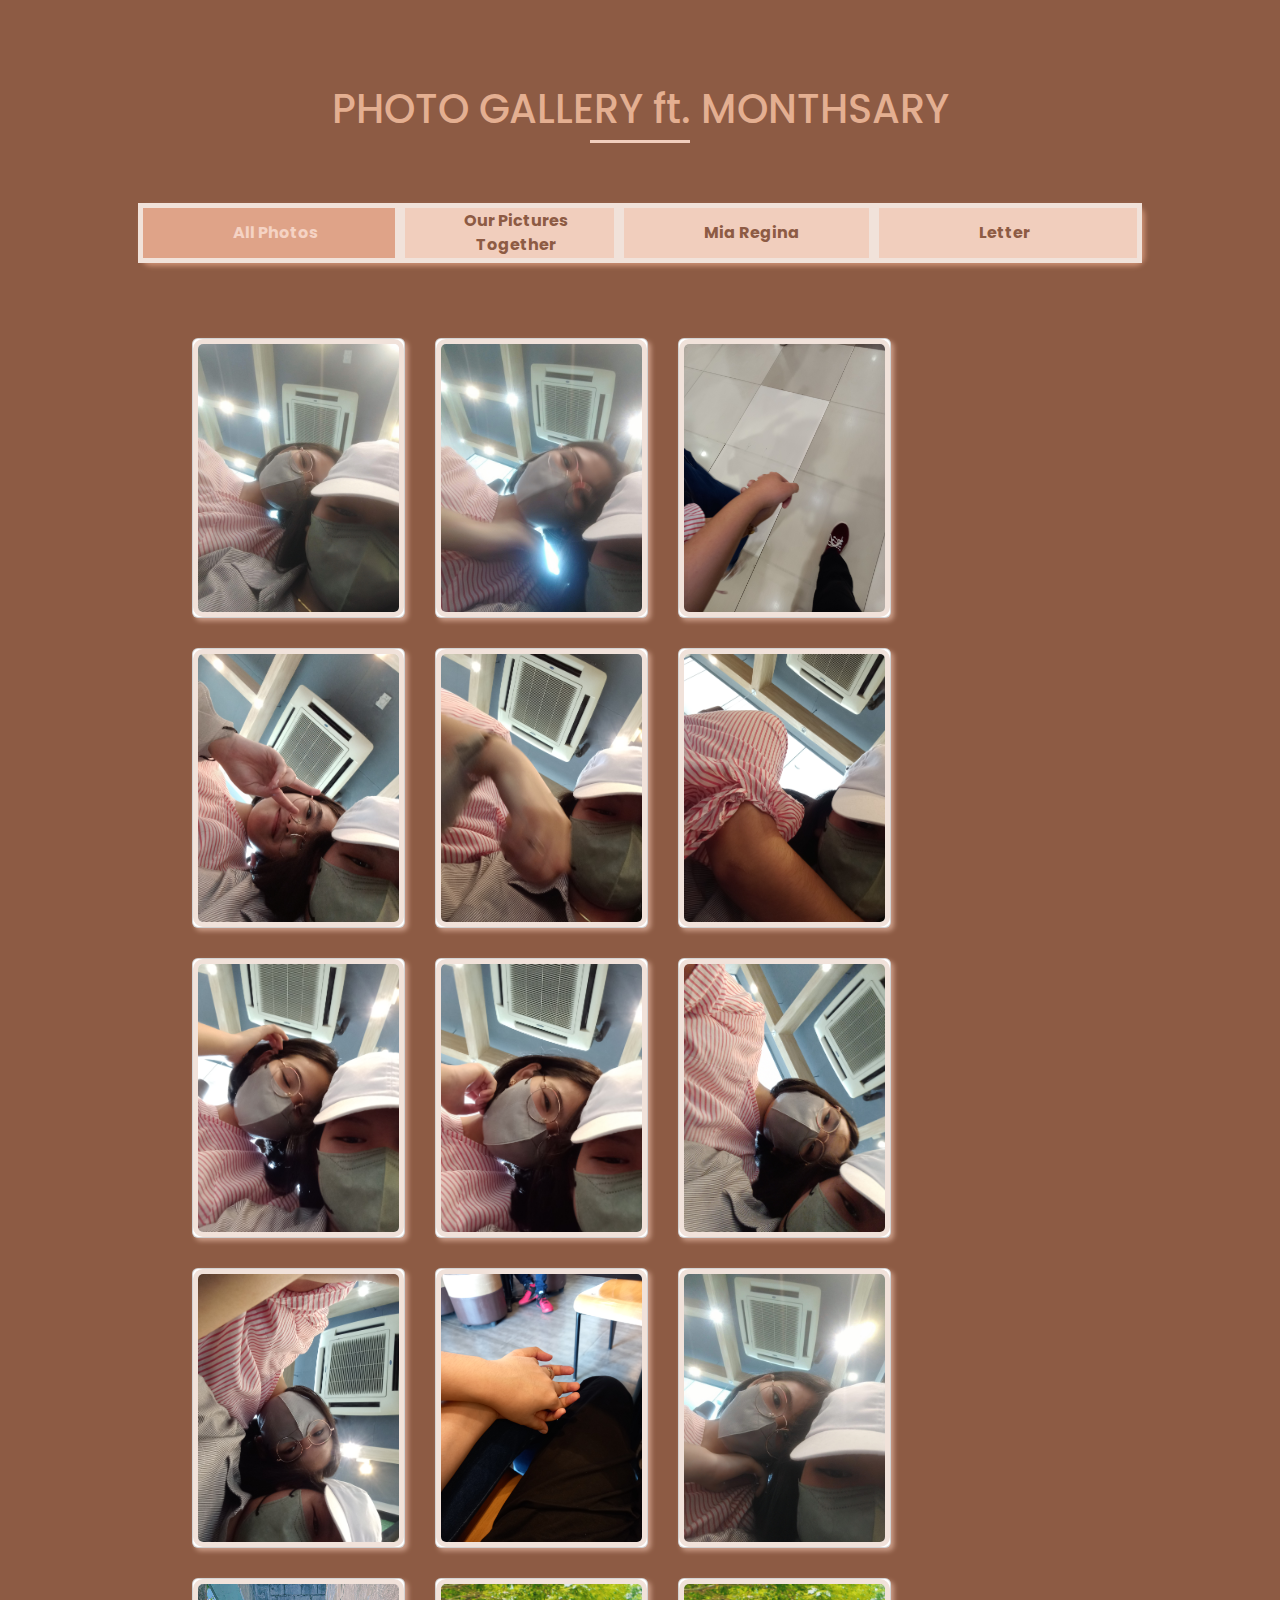
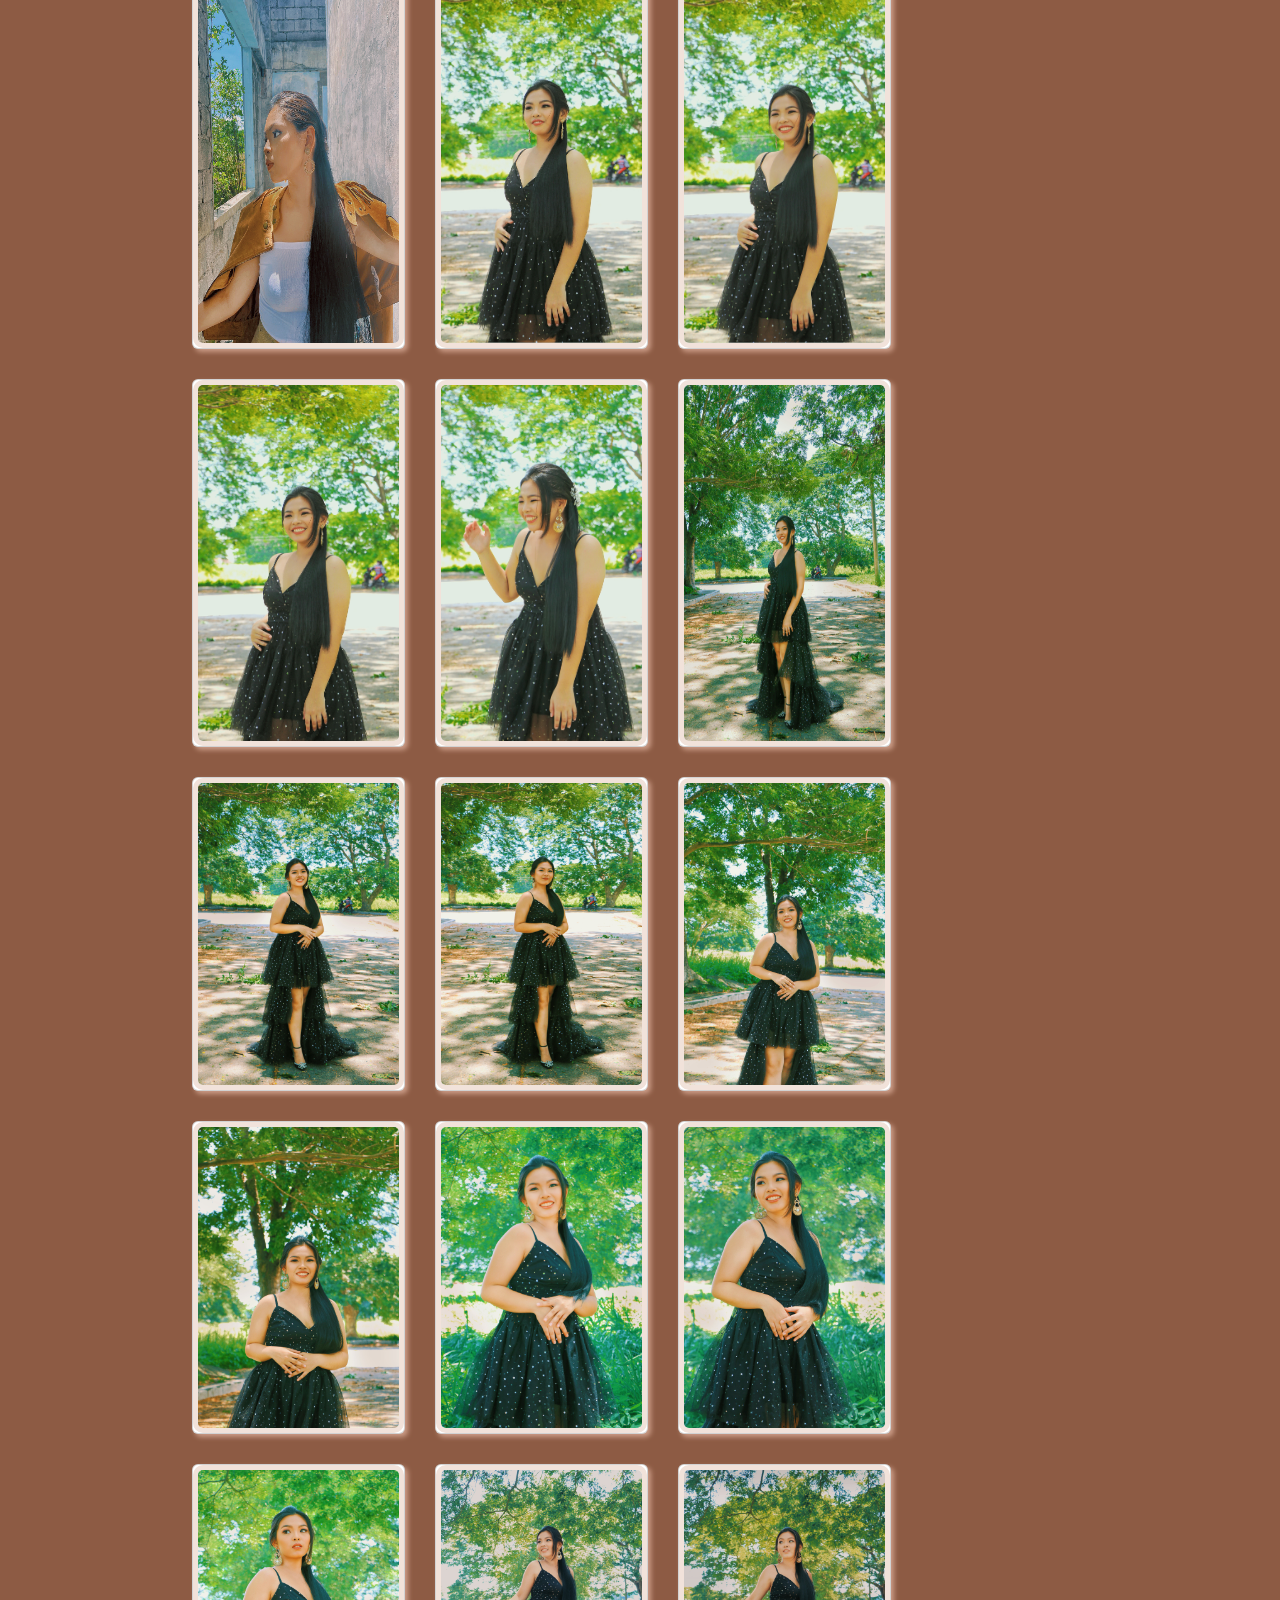
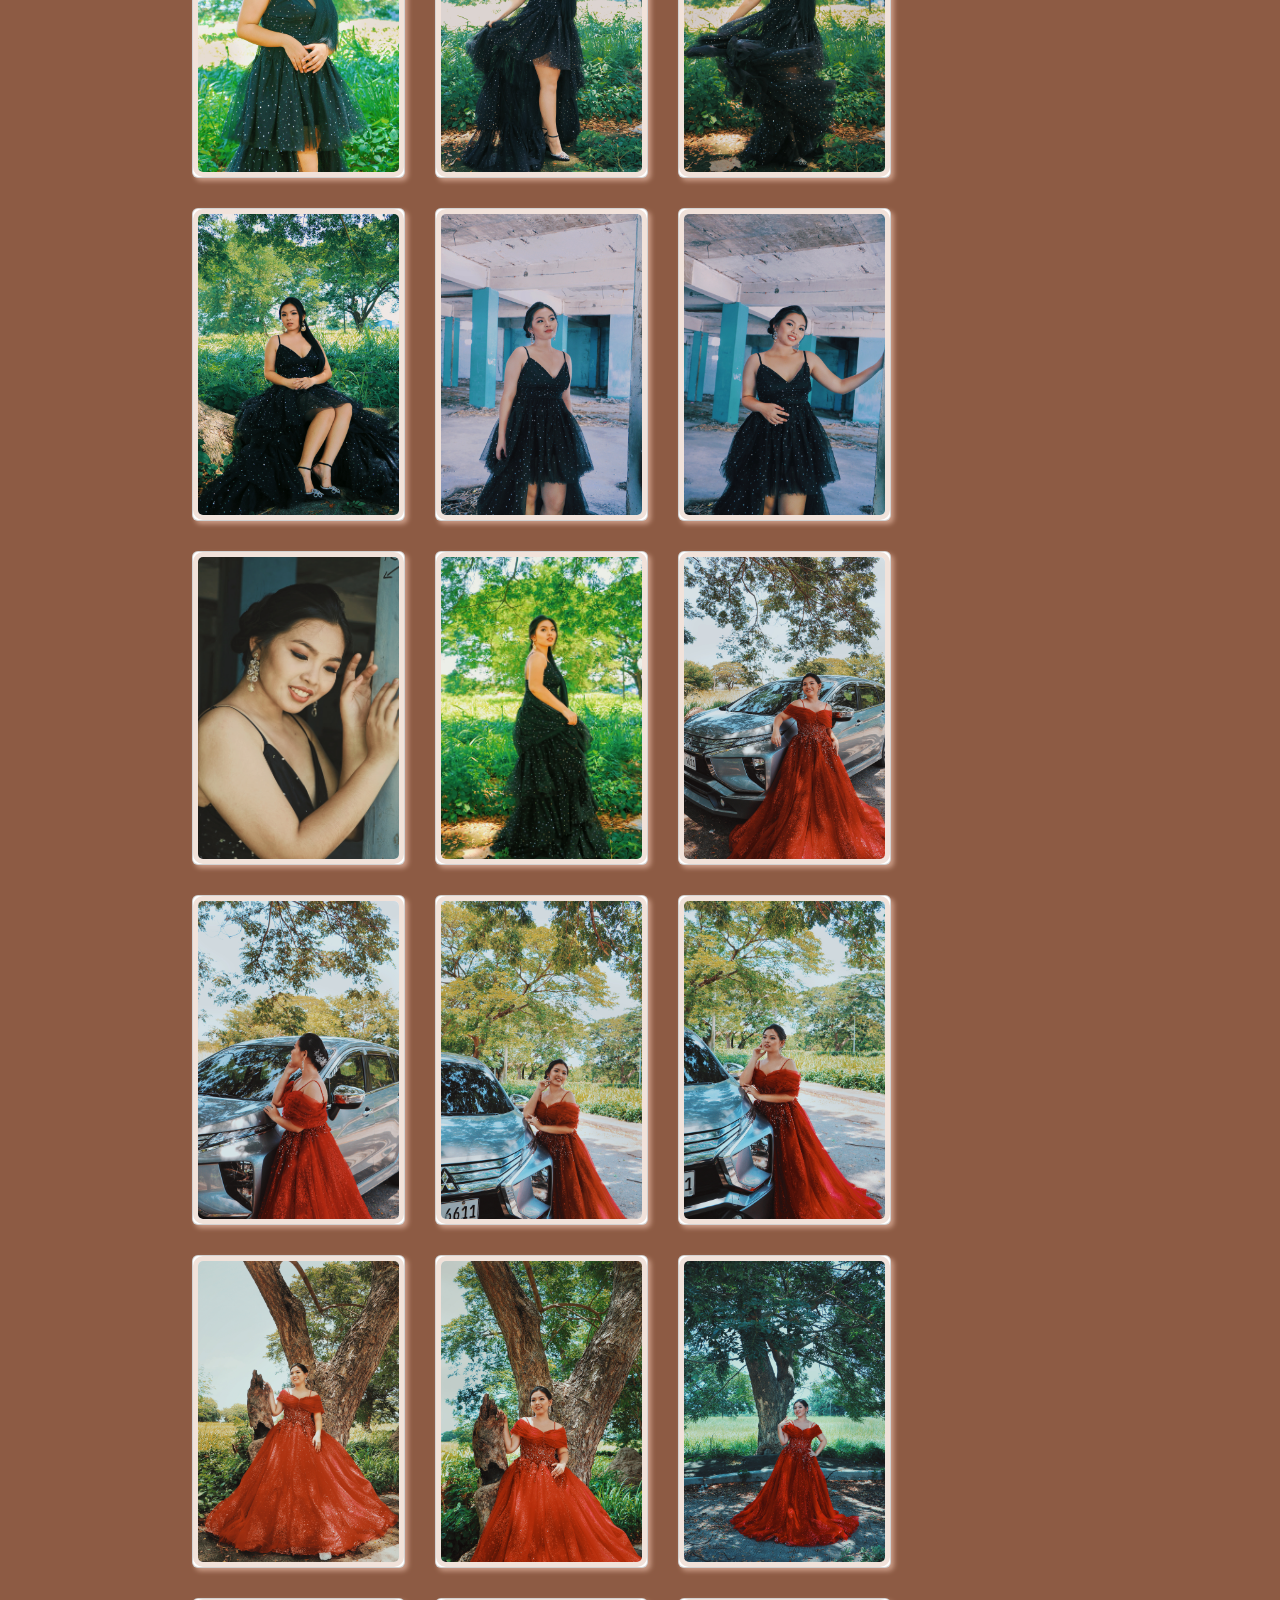
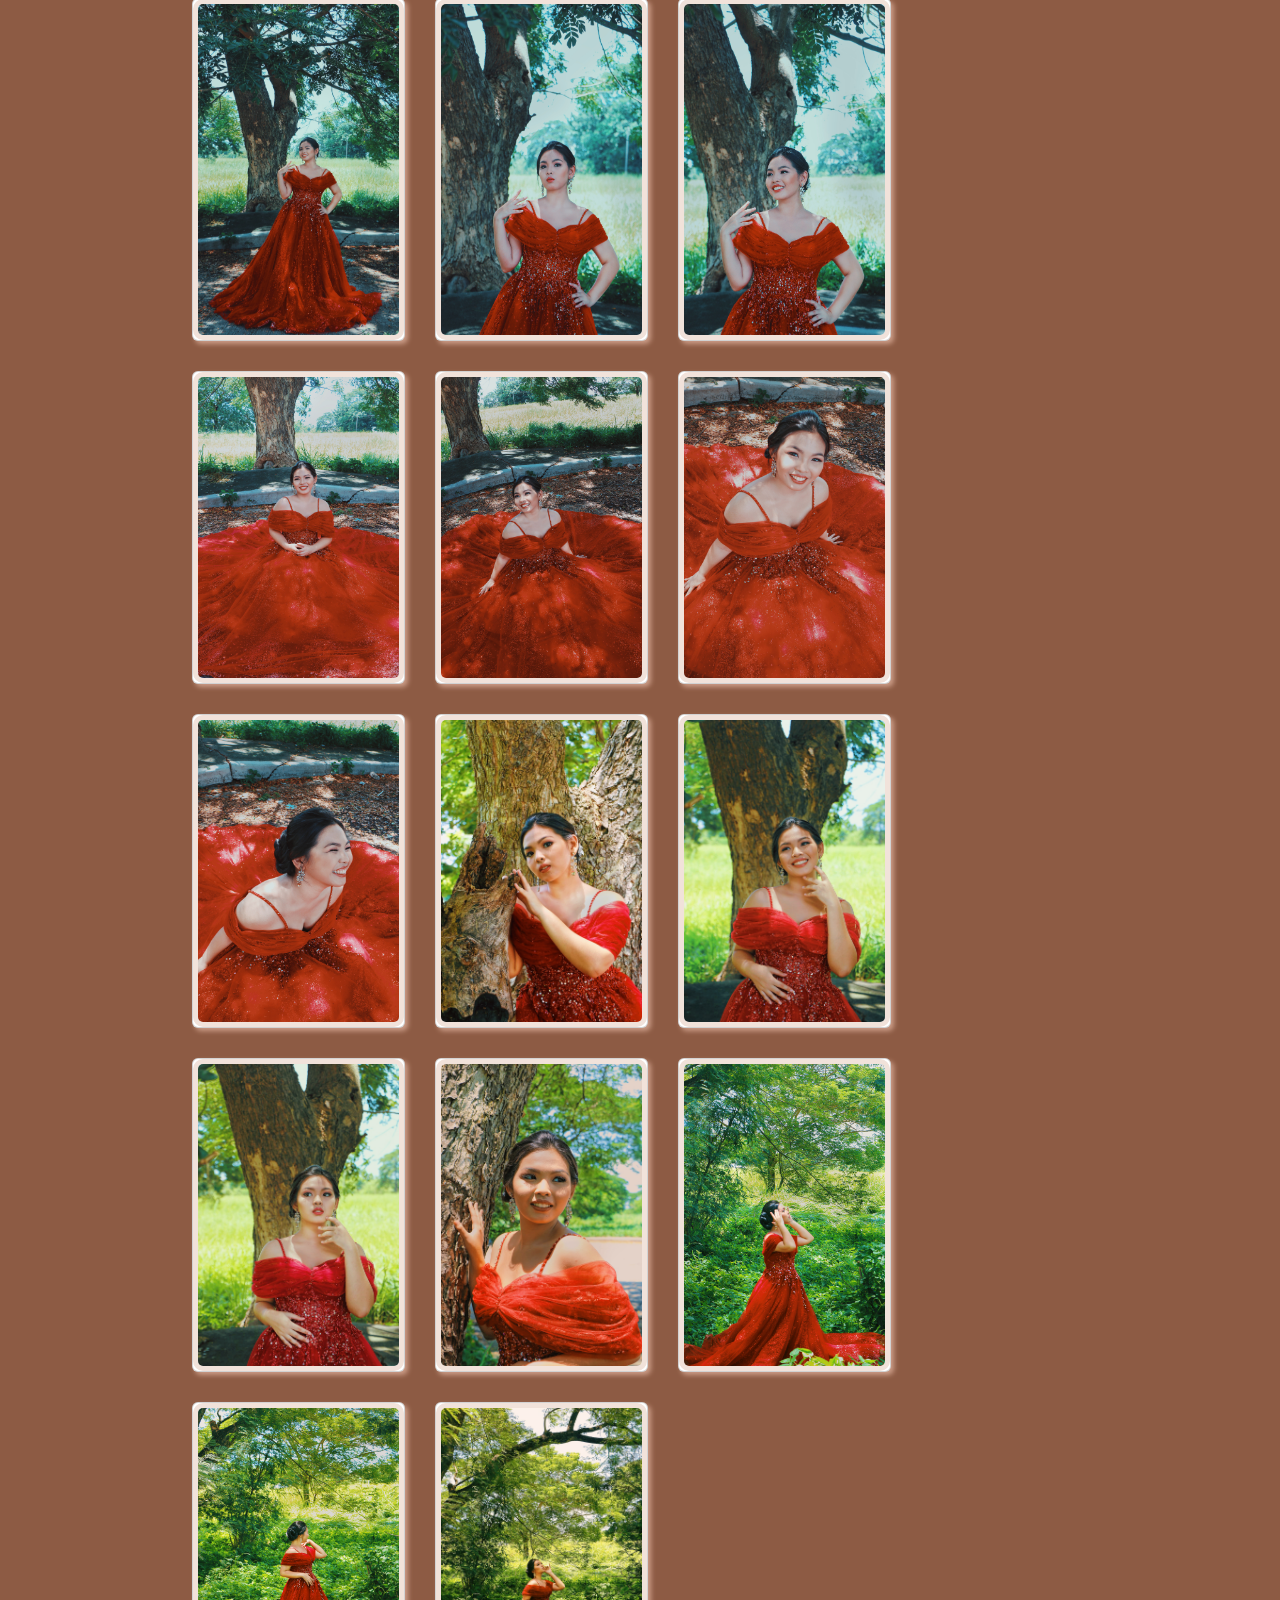
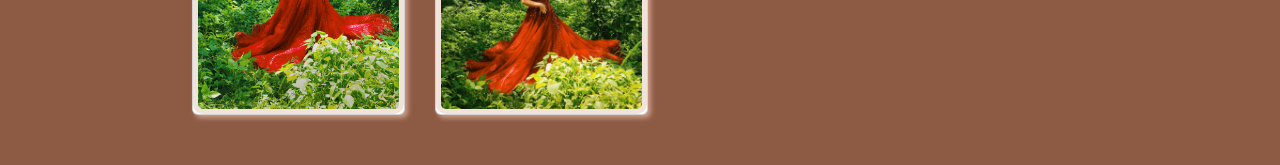
==== commit 8b0ecd07: "Update index.html" ====
--- a/index.html
+++ b/index.html
@@ -112,10 +112,10 @@
             <img src="B17.JPG">
         </div>
         <div class="card" data-name="mia">
-            <img src="B18.JPG">
+            <img src="B18.jpg">
         </div>
         <div class="card" data-name="mia">
-            <img src="B19.JPG">
+            <img src="B19.jpg">
         </div>
         <div class="card" data-name="mia">
             <img src="C1.JPG">
